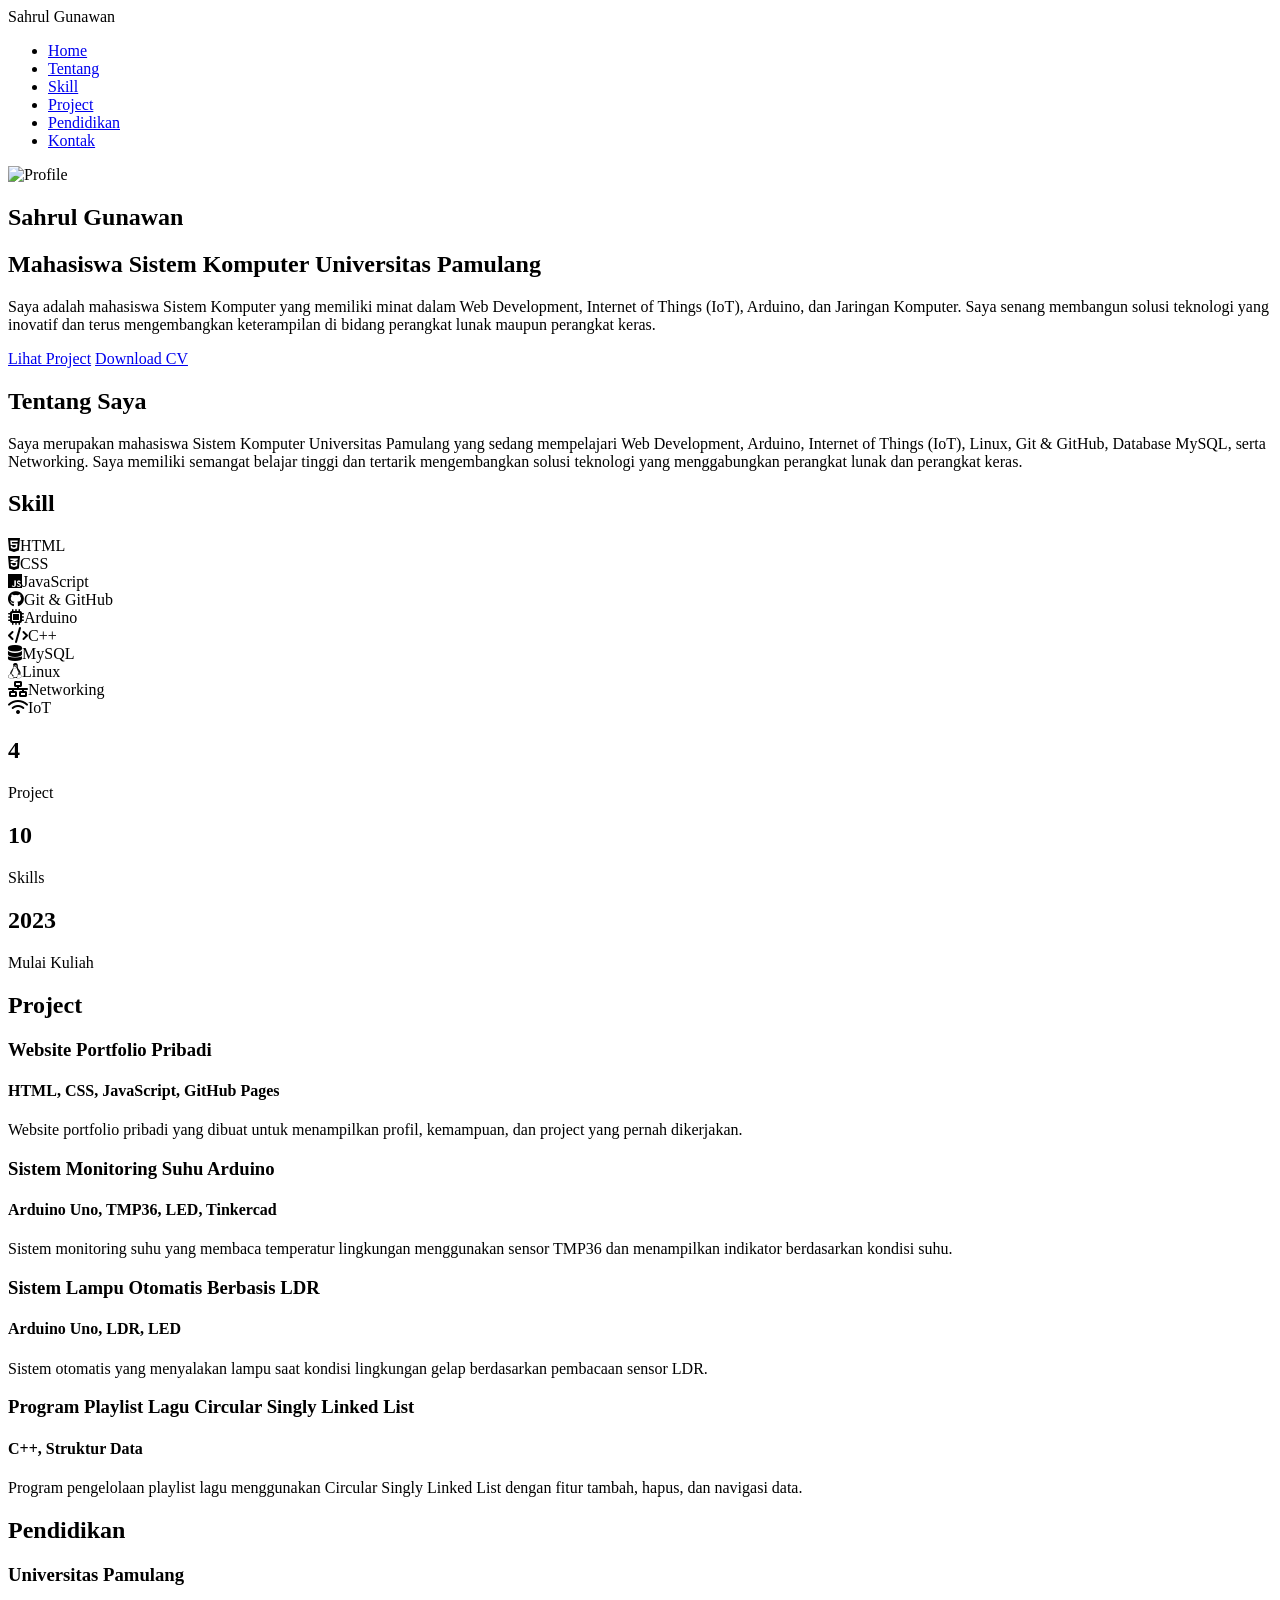
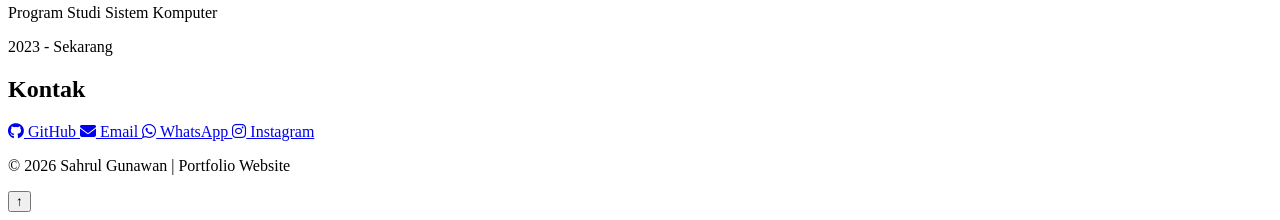
==== index.html @ a5f85cf1 "Rename indek html.html to index.html" ====
<!DOCTYPE html>
<html lang="id">
<head>
    <meta charset="UTF-8">
    <meta name="viewport" content="width=device-width, initial-scale=1.0">
    <title>Sahrul Gunawan | Portfolio</title>
    <link rel="stylesheet" href="style.css">

    <link rel="stylesheet"
    href="https://cdnjs.cloudflare.com/ajax/libs/font-awesome/6.5.2/css/all.min.css">
</head>
<body>

    <!-- Navbar -->
    <nav class="navbar">
        <div class="logo">Sahrul Gunawan</div>

        <ul class="nav-links">
            <li><a href="#home">Home</a></li>
            <li><a href="#about">Tentang</a></li>
            <li><a href="#skills">Skill</a></li>
            <li><a href="#projects">Project</a></li>
            <li><a href="#education">Pendidikan</a></li>
            <li><a href="#contact">Kontak</a></li>
        </ul>
    </nav>

    <!-- Hero -->
    <section id="home" class="hero fade-in">

        <div class="hero-image">
            <img src="https://via.placeholder.com/250" alt="Profile">
        </div>

        <div class="hero-content">
            <h1>Sahrul Gunawan</h1>
            <h2>Mahasiswa Sistem Komputer Universitas Pamulang</h2>

            <p>
                Saya adalah mahasiswa Sistem Komputer yang memiliki minat
                dalam Web Development, Internet of Things (IoT),
                Arduino, dan Jaringan Komputer.
                Saya senang membangun solusi teknologi yang inovatif
                dan terus mengembangkan keterampilan di bidang
                perangkat lunak maupun perangkat keras.
            </p>

            <div class="hero-btn">
                <a href="#projects" class="btn">Lihat Project</a>
                <a href="#" class="btn btn-outline">Download CV</a>
            </div>
        </div>

    </section>

    <!-- About -->
    <section id="about" class="about fade-in">
        <h2>Tentang Saya</h2>

        <p>
            Saya merupakan mahasiswa Sistem Komputer Universitas Pamulang
            yang sedang mempelajari Web Development, Arduino, Internet of Things (IoT),
            Linux, Git & GitHub, Database MySQL, serta Networking.
            Saya memiliki semangat belajar tinggi dan tertarik mengembangkan
            solusi teknologi yang menggabungkan perangkat lunak dan perangkat keras.
        </p>
    </section>

    <!-- Skills -->
    <section id="skills" class="skills fade-in">

        <h2>Skill</h2>

        <div class="skill-container">

            <div class="skill-card"><i class="fab fa-html5"></i>HTML</div>
            <div class="skill-card"><i class="fab fa-css3-alt"></i>CSS</div>
            <div class="skill-card"><i class="fab fa-js"></i>JavaScript</div>
            <div class="skill-card"><i class="fab fa-github"></i>Git & GitHub</div>
            <div class="skill-card"><i class="fas fa-microchip"></i>Arduino</div>
            <div class="skill-card"><i class="fas fa-code"></i>C++</div>
            <div class="skill-card"><i class="fas fa-database"></i>MySQL</div>
            <div class="skill-card"><i class="fab fa-linux"></i>Linux</div>
            <div class="skill-card"><i class="fas fa-network-wired"></i>Networking</div>
            <div class="skill-card"><i class="fas fa-wifi"></i>IoT</div>

        </div>

    </section>

    <!-- Statistik -->
    <section class="stats fade-in">

        <div class="stat-box">
            <h2>4</h2>
            <p>Project</p>
        </div>

        <div class="stat-box">
            <h2>10</h2>
            <p>Skills</p>
        </div>

        <div class="stat-box">
            <h2>2023</h2>
            <p>Mulai Kuliah</p>
        </div>

    </section>

    <!-- Project -->
    <section id="projects" class="projects fade-in">

        <h2>Project</h2>

        <div class="project-container">

            <div class="project-card">
                <h3>Website Portfolio Pribadi</h3>
                <h4>HTML, CSS, JavaScript, GitHub Pages</h4>

                <p>
                    Website portfolio pribadi yang dibuat untuk menampilkan
                    profil, kemampuan, dan project yang pernah dikerjakan.
                </p>
            </div>

            <div class="project-card">
                <h3>Sistem Monitoring Suhu Arduino</h3>
                <h4>Arduino Uno, TMP36, LED, Tinkercad</h4>

                <p>
                    Sistem monitoring suhu yang membaca temperatur lingkungan
                    menggunakan sensor TMP36 dan menampilkan indikator
                    berdasarkan kondisi suhu.
                </p>
            </div>

            <div class="project-card">
                <h3>Sistem Lampu Otomatis Berbasis LDR</h3>
                <h4>Arduino Uno, LDR, LED</h4>

                <p>
                    Sistem otomatis yang menyalakan lampu saat kondisi
                    lingkungan gelap berdasarkan pembacaan sensor LDR.
                </p>
            </div>

            <div class="project-card">
                <h3>Program Playlist Lagu Circular Singly Linked List</h3>
                <h4>C++, Struktur Data</h4>

                <p>
                    Program pengelolaan playlist lagu menggunakan Circular
                    Singly Linked List dengan fitur tambah, hapus,
                    dan navigasi data.
                </p>
            </div>

        </div>

    </section>

    <!-- Pendidikan -->
    <section id="education" class="education fade-in">

        <h2>Pendidikan</h2>

        <div class="edu-card">
            <h3>Universitas Pamulang</h3>
            <p>Program Studi Sistem Komputer</p>
            <p>2023 - Sekarang</p>
        </div>

    </section>

    <!-- Kontak -->
    <section id="contact" class="contact fade-in">

        <h2>Kontak</h2>

        <div class="contact-container">

            <a href="https://github.com/mhmdhafizh">
                <i class="fab fa-github"></i> GitHub
            </a>

            <a href="#">
                <i class="fas fa-envelope"></i> Email
            </a>

            <a href="#">
                <i class="fab fa-whatsapp"></i> WhatsApp
            </a>

            <a href="#">
                <i class="fab fa-instagram"></i> Instagram
            </a>

        </div>

    </section>

    <!-- Footer -->
    <footer>

        <p>
            © 2026 Sahrul Gunawan | Portfolio Website
        </p>

    </footer>

    <!-- Back To Top -->
    <button id="topBtn">
        ↑
    </button>

    <script src="script.js"></script>

</body>
</html>
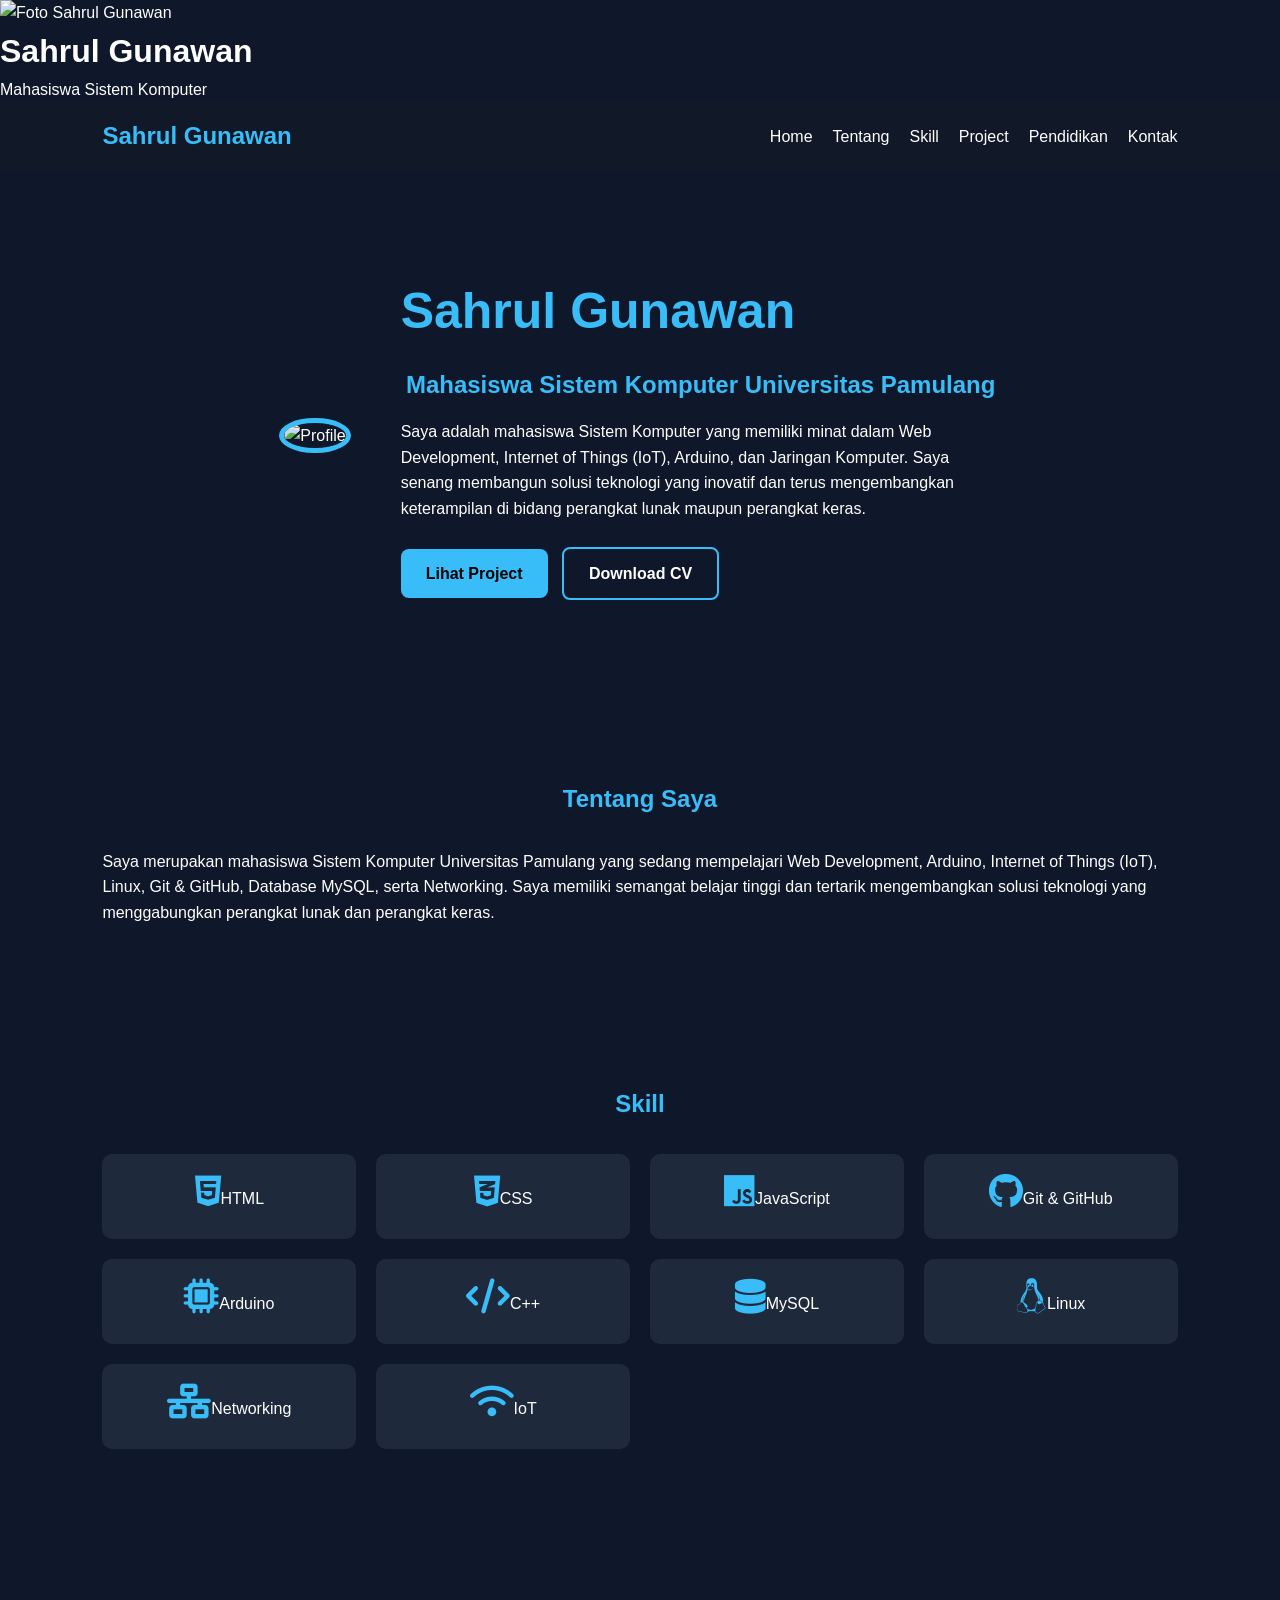
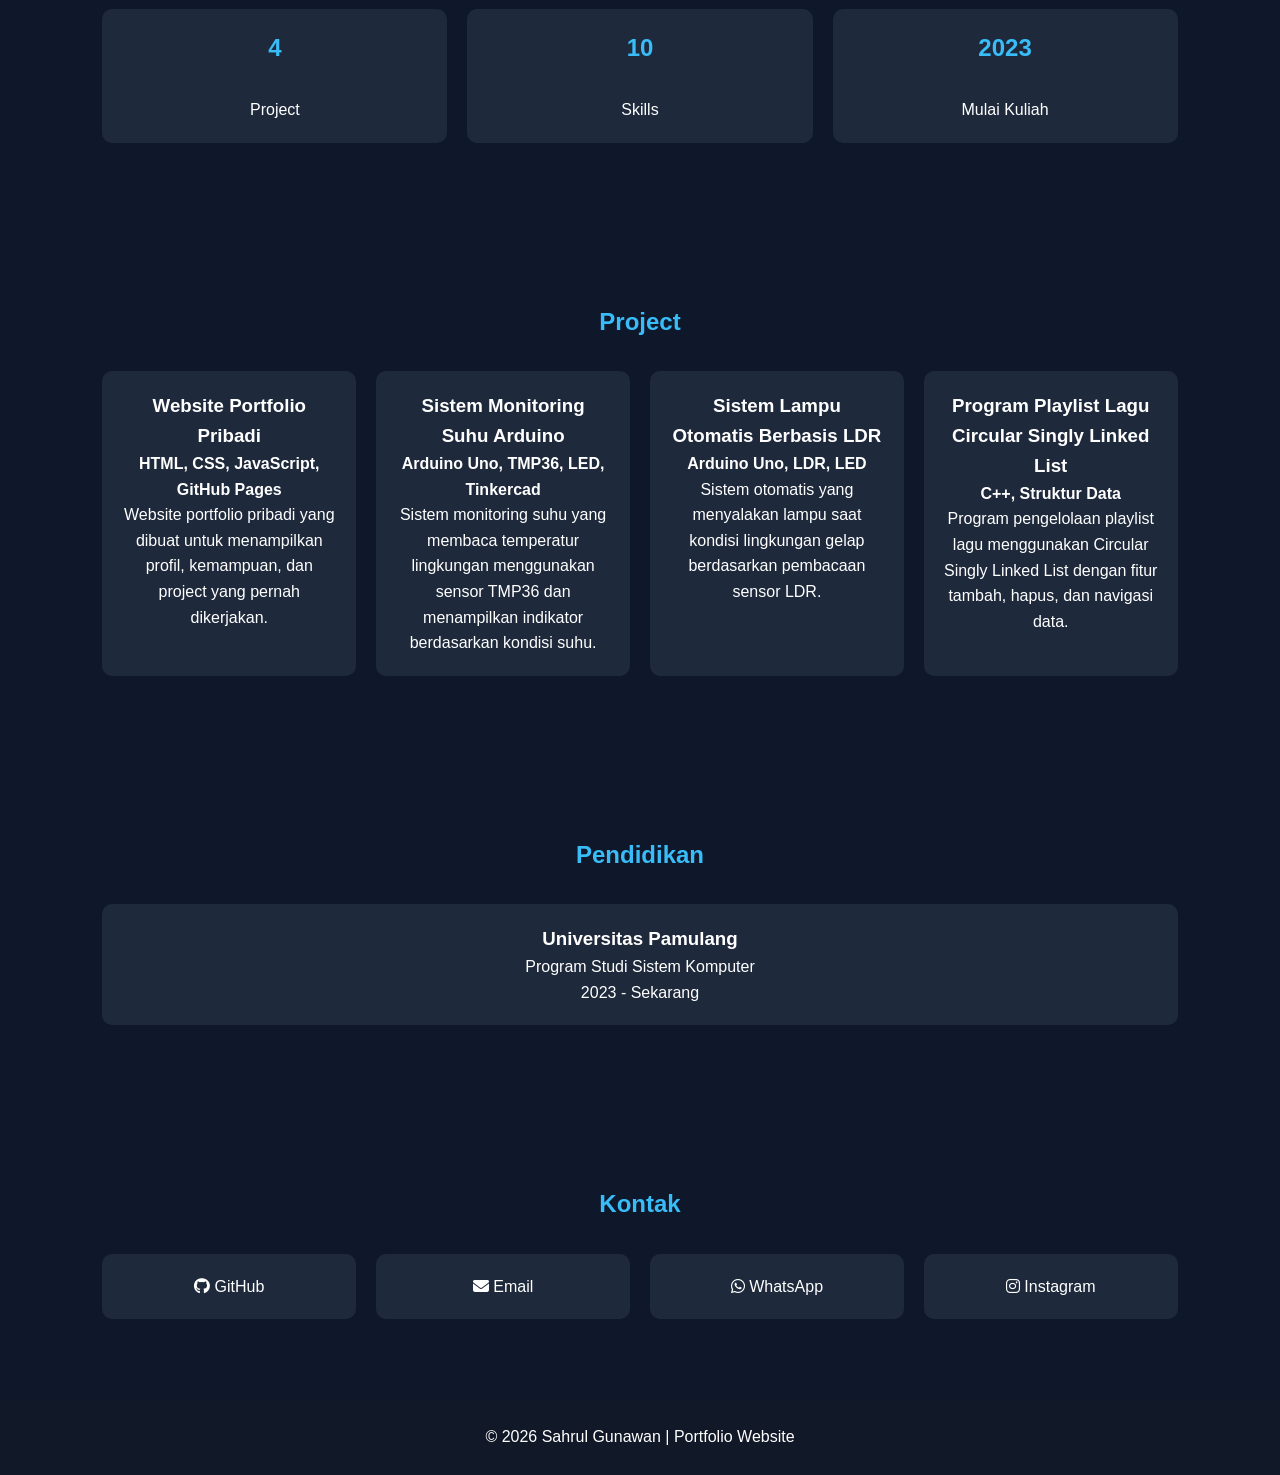
==== commit 11ea6e51: "selesaikan konflik" ====
--- a/index.html
+++ b/index.html
@@ -10,6 +10,12 @@
     href="https://cdnjs.cloudflare.com/ajax/libs/font-awesome/6.5.2/css/all.min.css">
 </head>
 <body>
+
+    <div class="profile">
+        <img src="foto.jpg" alt="Foto Sahrul Gunawan" class="foto-profil">
+        <h1>Sahrul Gunawan</h1>
+        <p>Mahasiswa Sistem Komputer</p>
+    </div>
 
     <!-- Navbar -->
     <nav class="navbar">
--- a/style.css
+++ b/style.css
@@ -0,0 +1,228 @@
+*{
+    margin:0;
+    padding:0;
+    box-sizing:border-box;
+    scroll-behavior:smooth;
+    font-family:Arial, Helvetica, sans-serif;
+}
+
+body{
+    background:#0f172a;
+    color:#fff;
+    line-height:1.6;
+}
+
+.navbar{
+    position:sticky;
+    top:0;
+    background:#111827;
+    display:flex;
+    justify-content:space-between;
+    align-items:center;
+    padding:15px 8%;
+    z-index:1000;
+}
+
+.logo{
+    font-size:24px;
+    font-weight:bold;
+    color:#38bdf8;
+}
+
+.nav-links{
+    display:flex;
+    list-style:none;
+}
+
+.nav-links li{
+    margin-left:20px;
+}
+
+.nav-links a{
+    color:white;
+    text-decoration:none;
+    transition:0.3s;
+}
+
+.nav-links a:hover{
+    color:#38bdf8;
+}
+
+.hero{
+    display:flex;
+    align-items:center;
+    justify-content:center;
+    gap:50px;
+    padding:100px 8%;
+    flex-wrap:wrap;
+}
+
+.hero-image img{
+    width:250px;
+    height:250px;
+    border-radius:50%;
+    border:5px solid #38bdf8;
+}
+
+.hero-content{
+    max-width:600px;
+}
+
+.hero-content h1{
+    font-size:50px;
+    color:#38bdf8;
+}
+
+.hero-content h2{
+    margin:15px 0;
+}
+
+.hero-btn{
+    margin-top:25px;
+}
+
+.btn{
+    display:inline-block;
+    padding:12px 25px;
+    background:#38bdf8;
+    color:#000;
+    text-decoration:none;
+    border-radius:8px;
+    margin-right:10px;
+    font-weight:bold;
+}
+
+.btn-outline{
+    background:transparent;
+    color:white;
+    border:2px solid #38bdf8;
+}
+
+section{
+    padding:80px 8%;
+}
+
+section h2{
+    text-align:center;
+    margin-bottom:30px;
+    color:#38bdf8;
+}
+
+.skill-container,
+.project-container,
+.contact-container,
+.stats{
+    display:grid;
+    grid-template-columns:repeat(auto-fit,minmax(220px,1fr));
+    gap:20px;
+}
+
+.skill-card,
+.project-card,
+.edu-card,
+.stat-box{
+    background:#1e293b;
+    padding:20px;
+    border-radius:10px;
+    text-align:center;
+    transition:0.4s;
+}
+
+.skill-card:hover,
+.project-card:hover,
+.stat-box:hover{
+    transform:translateY(-10px);
+}
+
+.skill-card i{
+    font-size:35px;
+    margin-bottom:10px;
+    color:#38bdf8;
+}
+
+.contact-container a{
+    background:#1e293b;
+    padding:20px;
+    border-radius:10px;
+    color:white;
+    text-decoration:none;
+    text-align:center;
+    transition:0.3s;
+}
+
+.contact-container a:hover{
+    background:#38bdf8;
+    color:black;
+}
+
+footer{
+    text-align:center;
+    padding:25px;
+    background:#111827;
+}
+
+#topBtn{
+    position:fixed;
+    bottom:20px;
+    right:20px;
+    padding:12px 18px;
+    border:none;
+    border-radius:50%;
+    background:#38bdf8;
+    cursor:pointer;
+    display:none;
+    font-size:18px;
+}
+
+.fade-in{
+    opacity:0;
+    transform:translateY(40px);
+    transition:1s;
+}
+
+.fade-in.show{
+    opacity:1;
+    transform:translateY(0);
+}
+
+@media(max-width:768px){
+
+    .navbar{
+        flex-direction:column;
+    }
+
+    .nav-links{
+        margin-top:15px;
+        flex-wrap:wrap;
+        justify-content:center;
+    }
+
+    .hero{
+        text-align:center;
+    }
+
+    .hero-content h1{
+        font-size:38px;
+    }
+.profile{
+    text-align: center;
+    margin-top: 30px;
+}
+
+.foto-profil{
+    width: 180px;
+    height: 180px;
+    border-radius: 50%;
+    object-fit: cover;
+    border: 4px solid #3498db;
+
+}
+.profile h1{
+    margin-top: 15px;
+}
+
+.profile p{
+    color: gray;
+}
+
+}
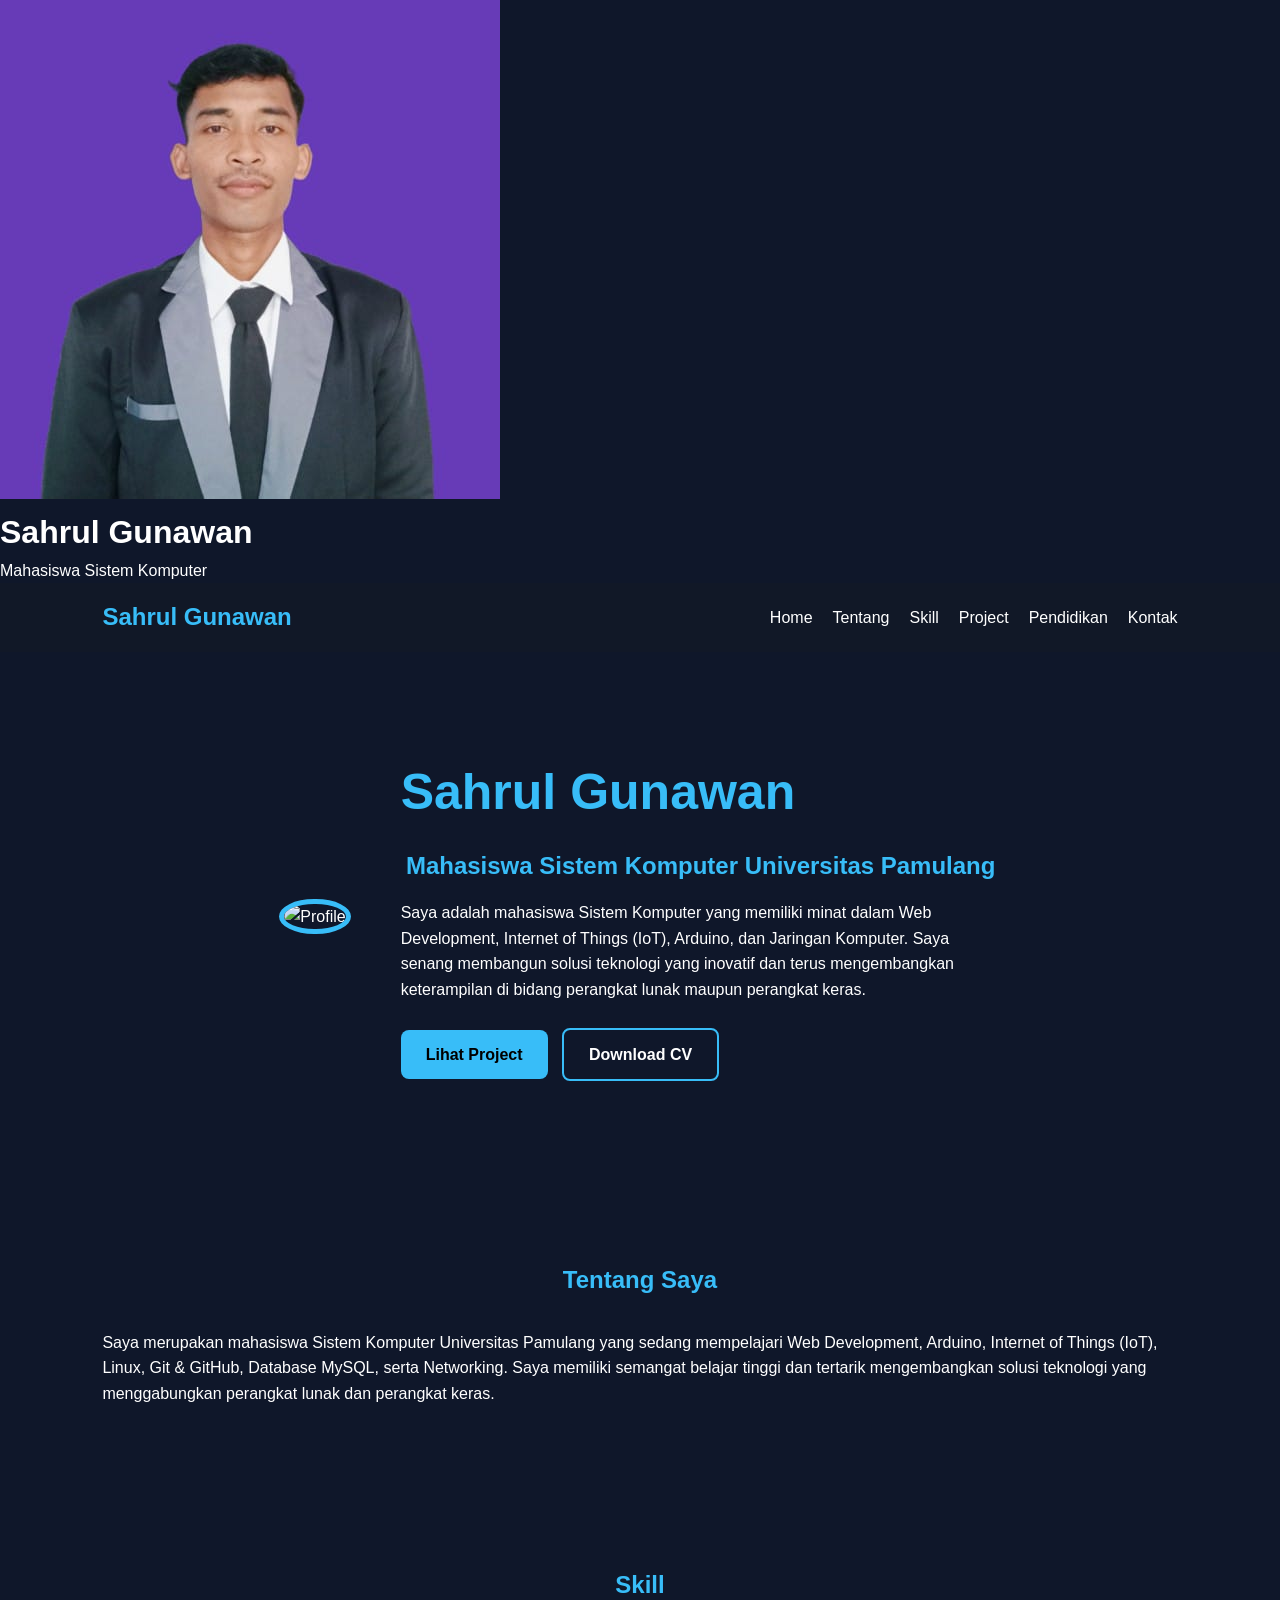
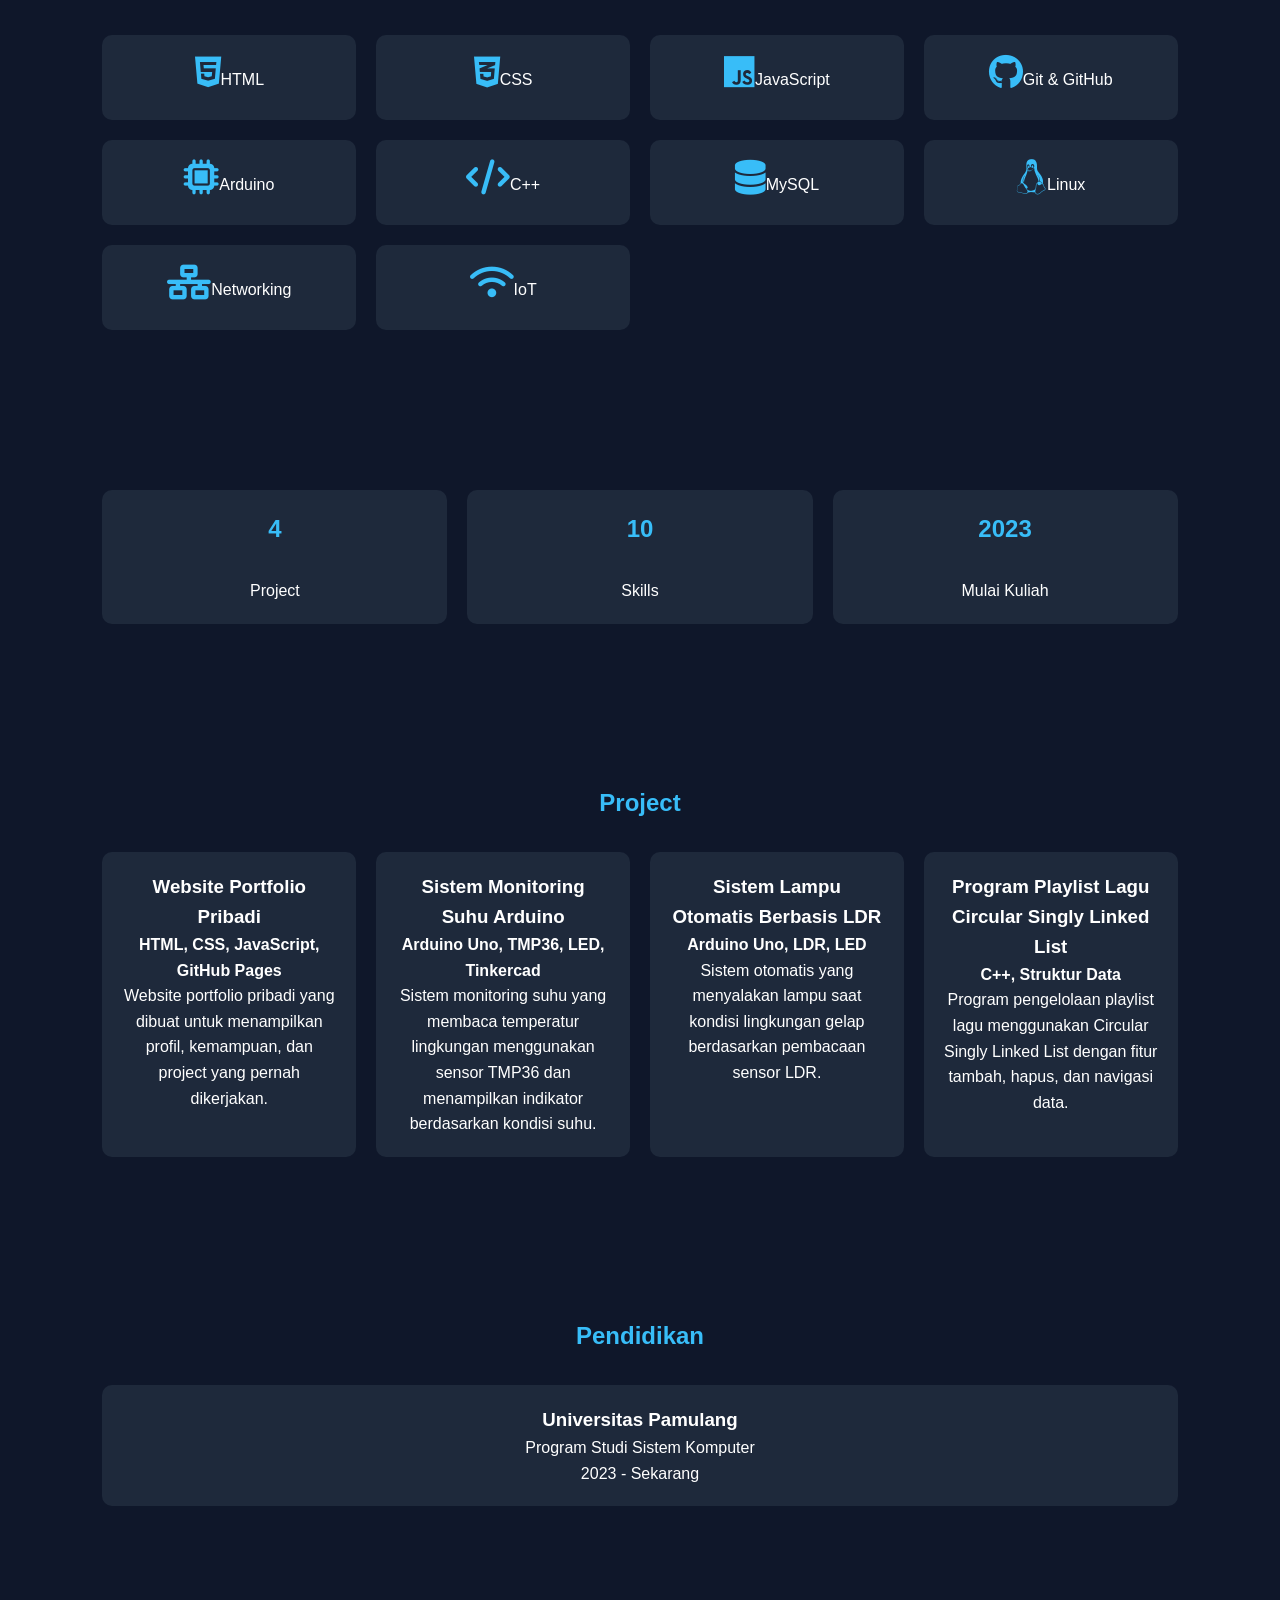
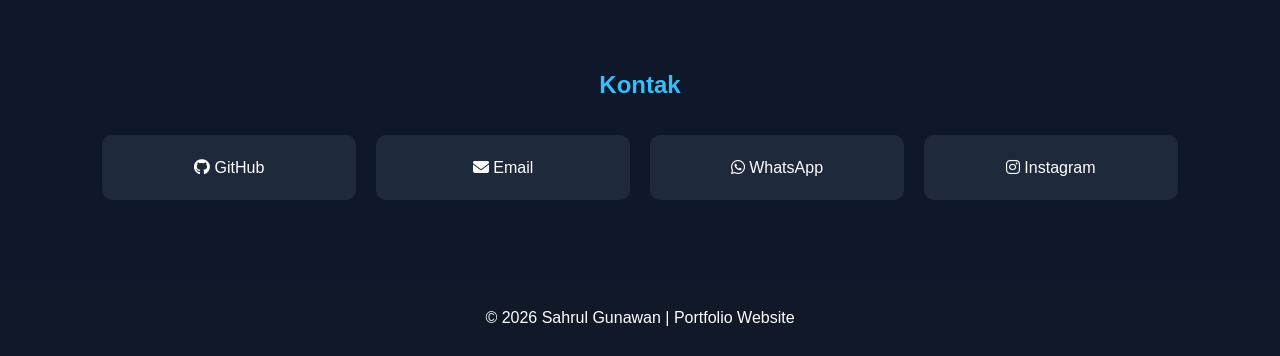
==== commit 0dcb60d6: "menambahkan foto profil" ====
--- a/index.html
+++ b/index.html
@@ -12,7 +12,7 @@
 <body>
 
     <div class="profile">
-        <img src="foto.jpg" alt="Foto Sahrul Gunawan" class="foto-profil">
+        <img src="foto.jpg.jpg" alt="Foto Sahrul Gunawan" class="foto-profil">
         <h1>Sahrul Gunawan</h1>
         <p>Mahasiswa Sistem Komputer</p>
     </div>
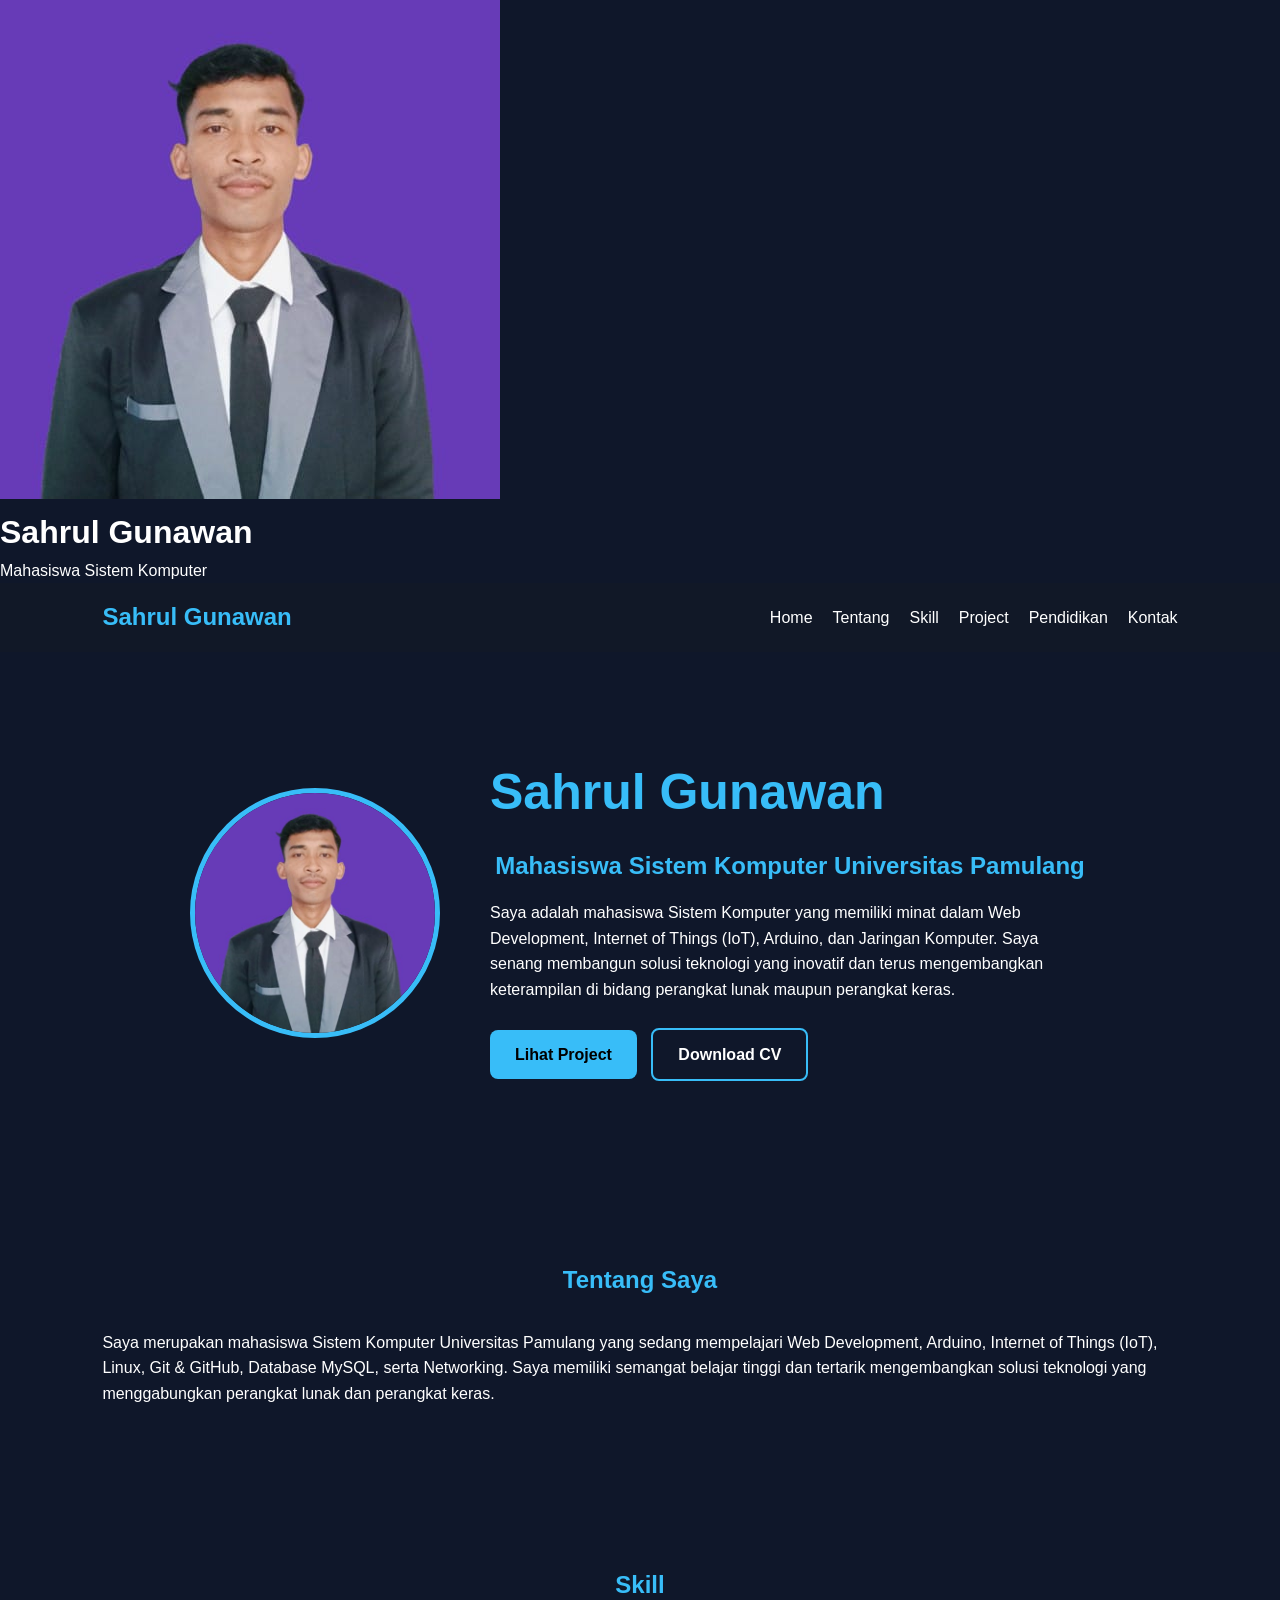
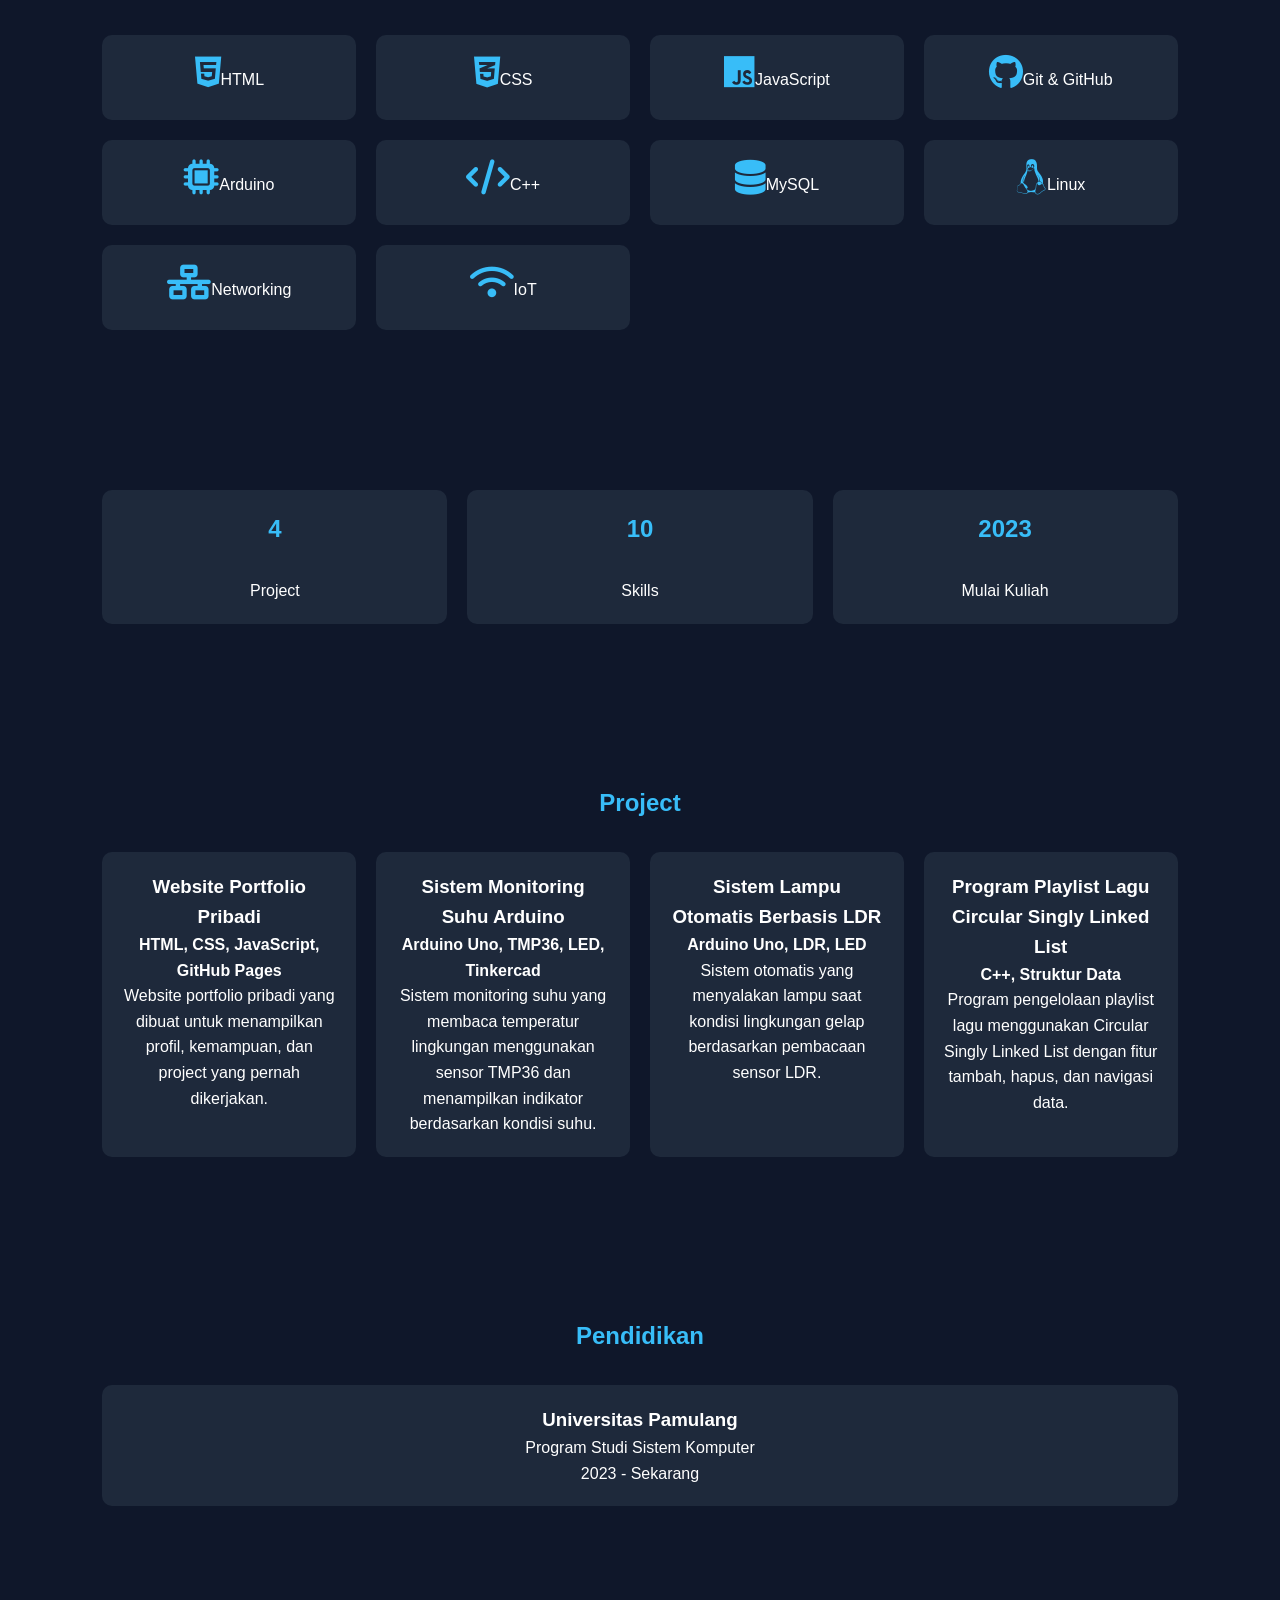
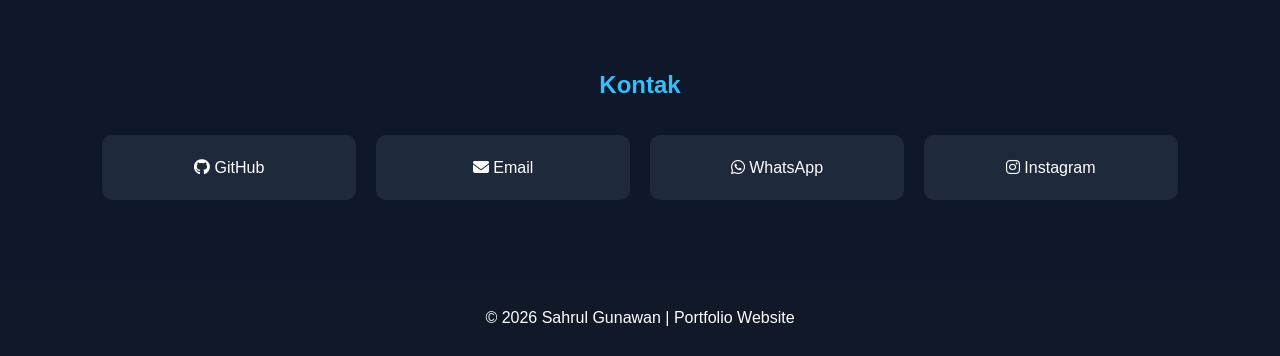
==== commit 6fa30fcc: "menambahkan foto profil" ====
--- a/index.html
+++ b/index.html
@@ -35,7 +35,7 @@
     <section id="home" class="hero fade-in">
 
         <div class="hero-image">
-            <img src="https://via.placeholder.com/250" alt="Profile">
+            <img src="foto.jpg.jpg" alt="Foto Profil" class="foto-profil">
         </div>
 
         <div class="hero-content">
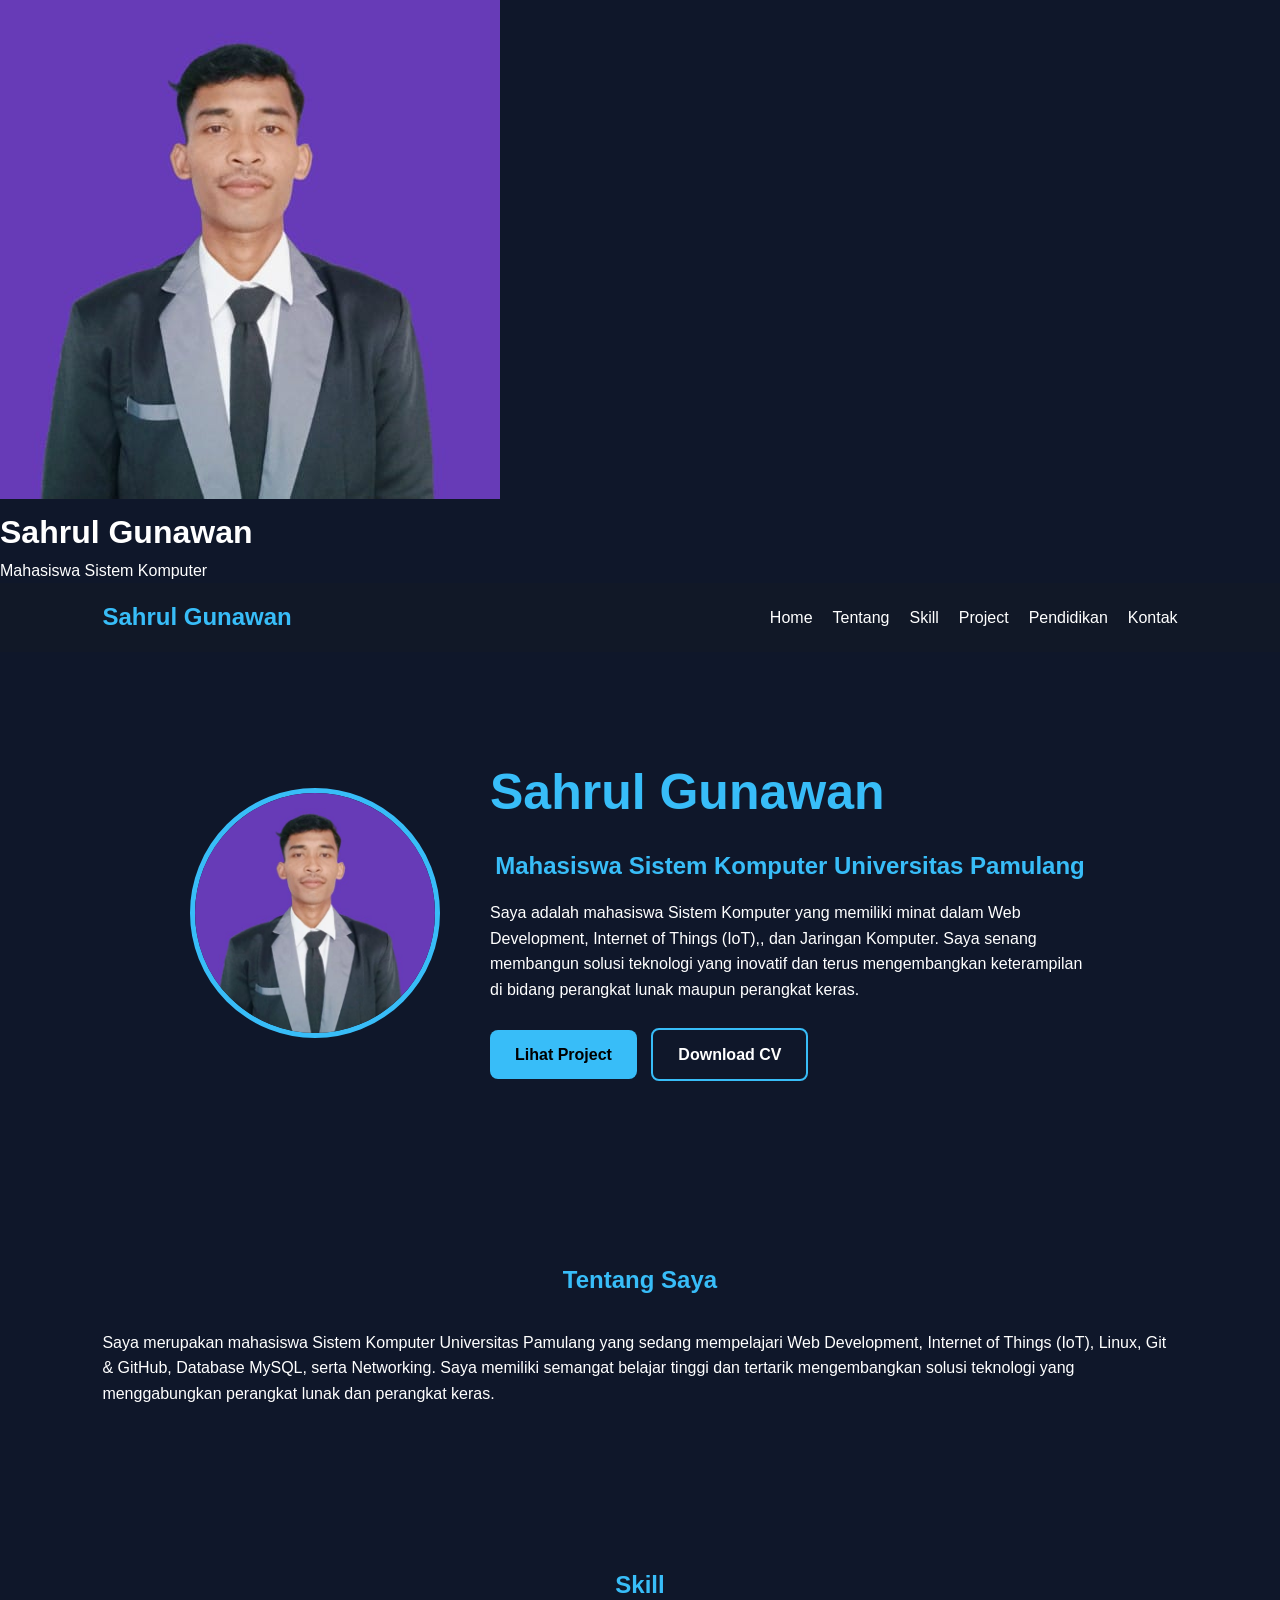
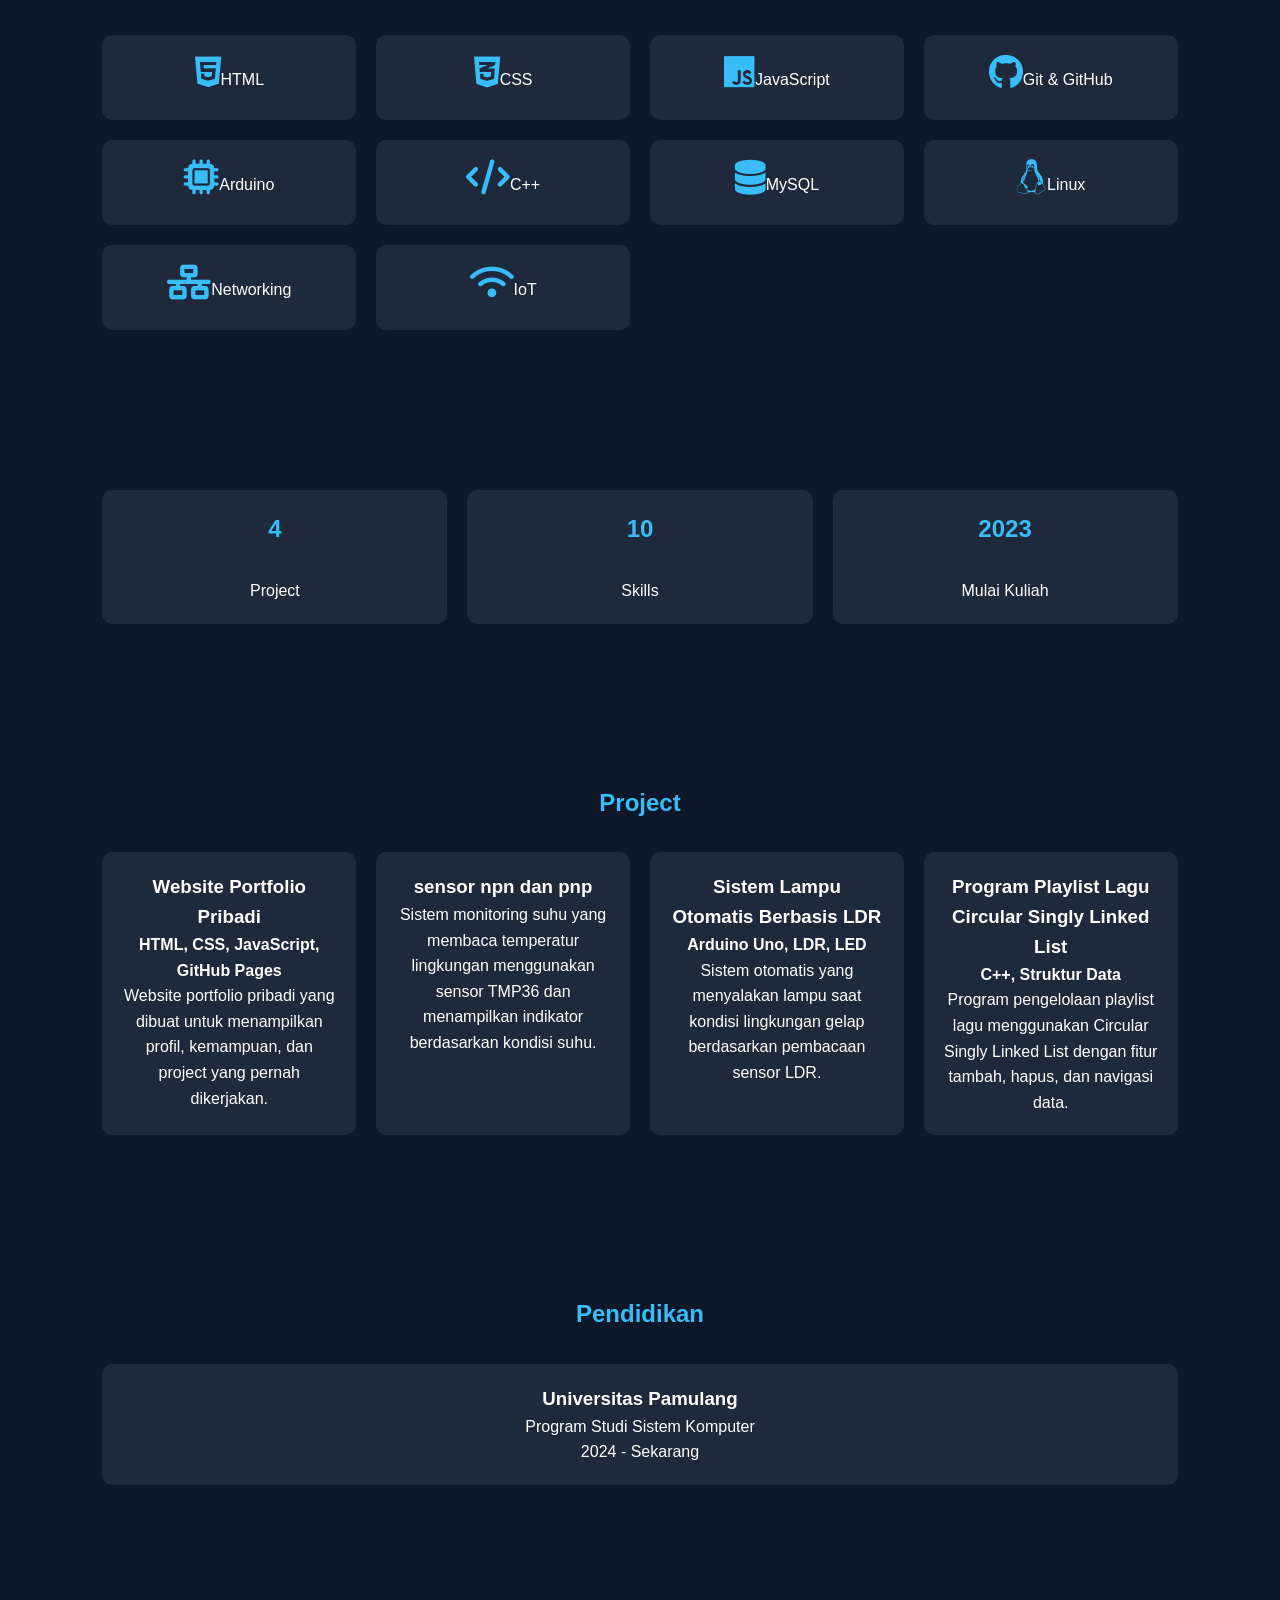
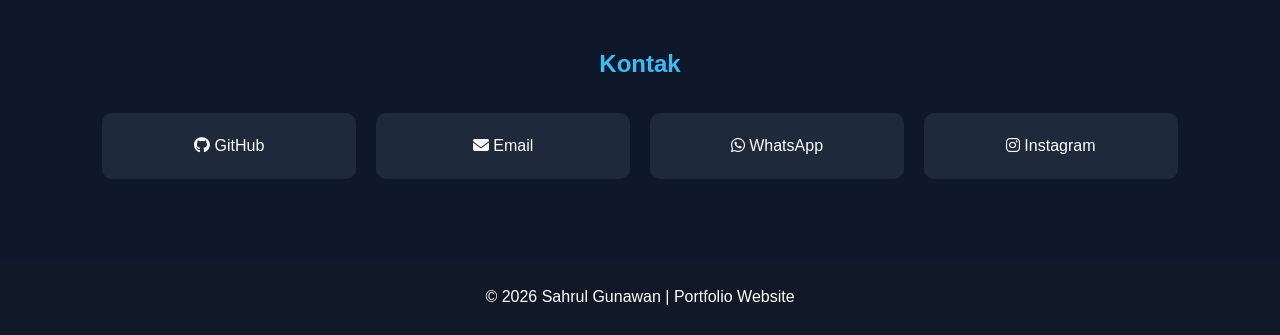
==== commit c65da2f0: "update portofolio" ====
--- a/index.html
+++ b/index.html
@@ -44,8 +44,7 @@
 
             <p>
                 Saya adalah mahasiswa Sistem Komputer yang memiliki minat
-                dalam Web Development, Internet of Things (IoT),
-                Arduino, dan Jaringan Komputer.
+                dalam Web Development, Internet of Things (IoT),, dan Jaringan Komputer.
                 Saya senang membangun solusi teknologi yang inovatif
                 dan terus mengembangkan keterampilan di bidang
                 perangkat lunak maupun perangkat keras.
@@ -65,7 +64,7 @@
 
         <p>
             Saya merupakan mahasiswa Sistem Komputer Universitas Pamulang
-            yang sedang mempelajari Web Development, Arduino, Internet of Things (IoT),
+            yang sedang mempelajari Web Development, Internet of Things (IoT),
             Linux, Git & GitHub, Database MySQL, serta Networking.
             Saya memiliki semangat belajar tinggi dan tertarik mengembangkan
             solusi teknologi yang menggabungkan perangkat lunak dan perangkat keras.
@@ -132,8 +131,7 @@
             </div>
 
             <div class="project-card">
-                <h3>Sistem Monitoring Suhu Arduino</h3>
-                <h4>Arduino Uno, TMP36, LED, Tinkercad</h4>
+                <h3>sensor npn dan pnp</h3>
 
                 <p>
                     Sistem monitoring suhu yang membaca temperatur lingkungan
@@ -175,7 +173,7 @@
         <div class="edu-card">
             <h3>Universitas Pamulang</h3>
             <p>Program Studi Sistem Komputer</p>
-            <p>2023 - Sekarang</p>
+            <p>2024 - Sekarang</p>
         </div>
 
     </section>
@@ -187,7 +185,7 @@
 
         <div class="contact-container">
 
-            <a href="https://github.com/mhmdhafizh">
+            <a href="https://github.com/sarulojan">
                 <i class="fab fa-github"></i> GitHub
             </a>
 
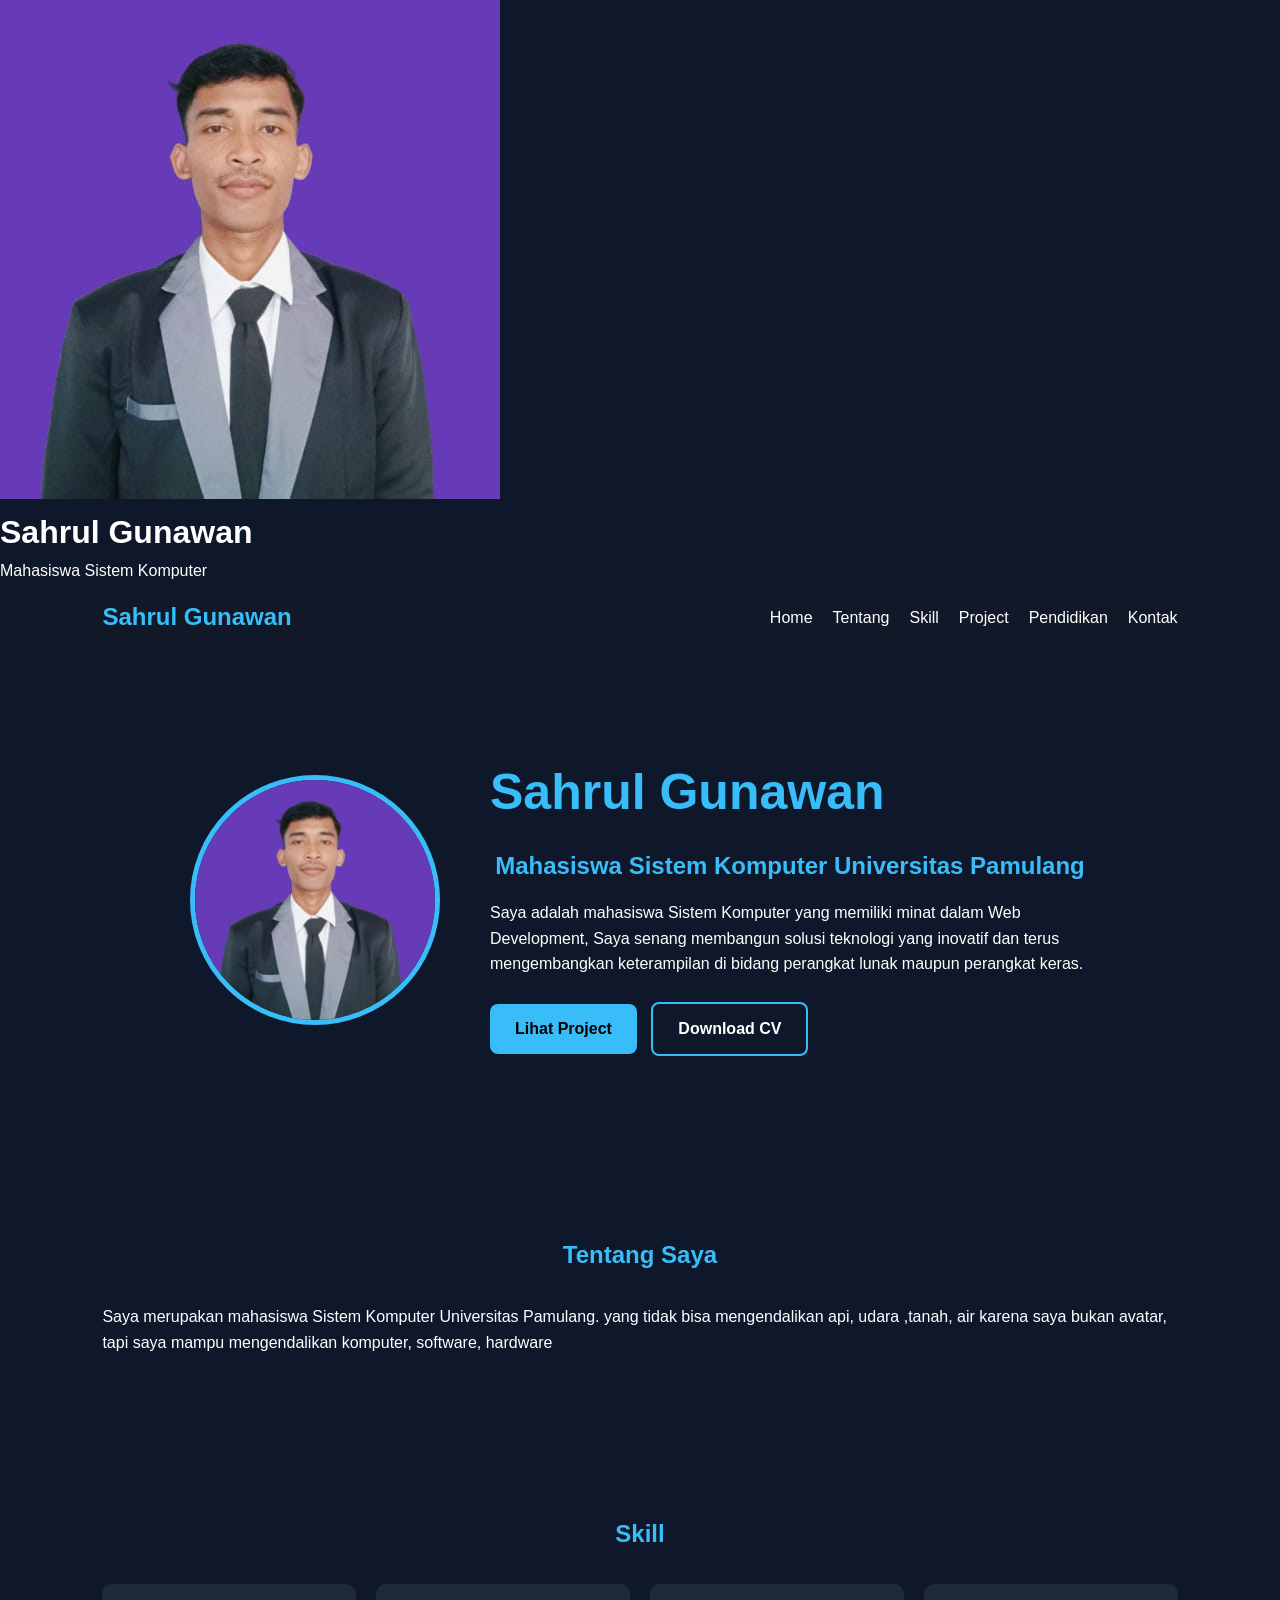
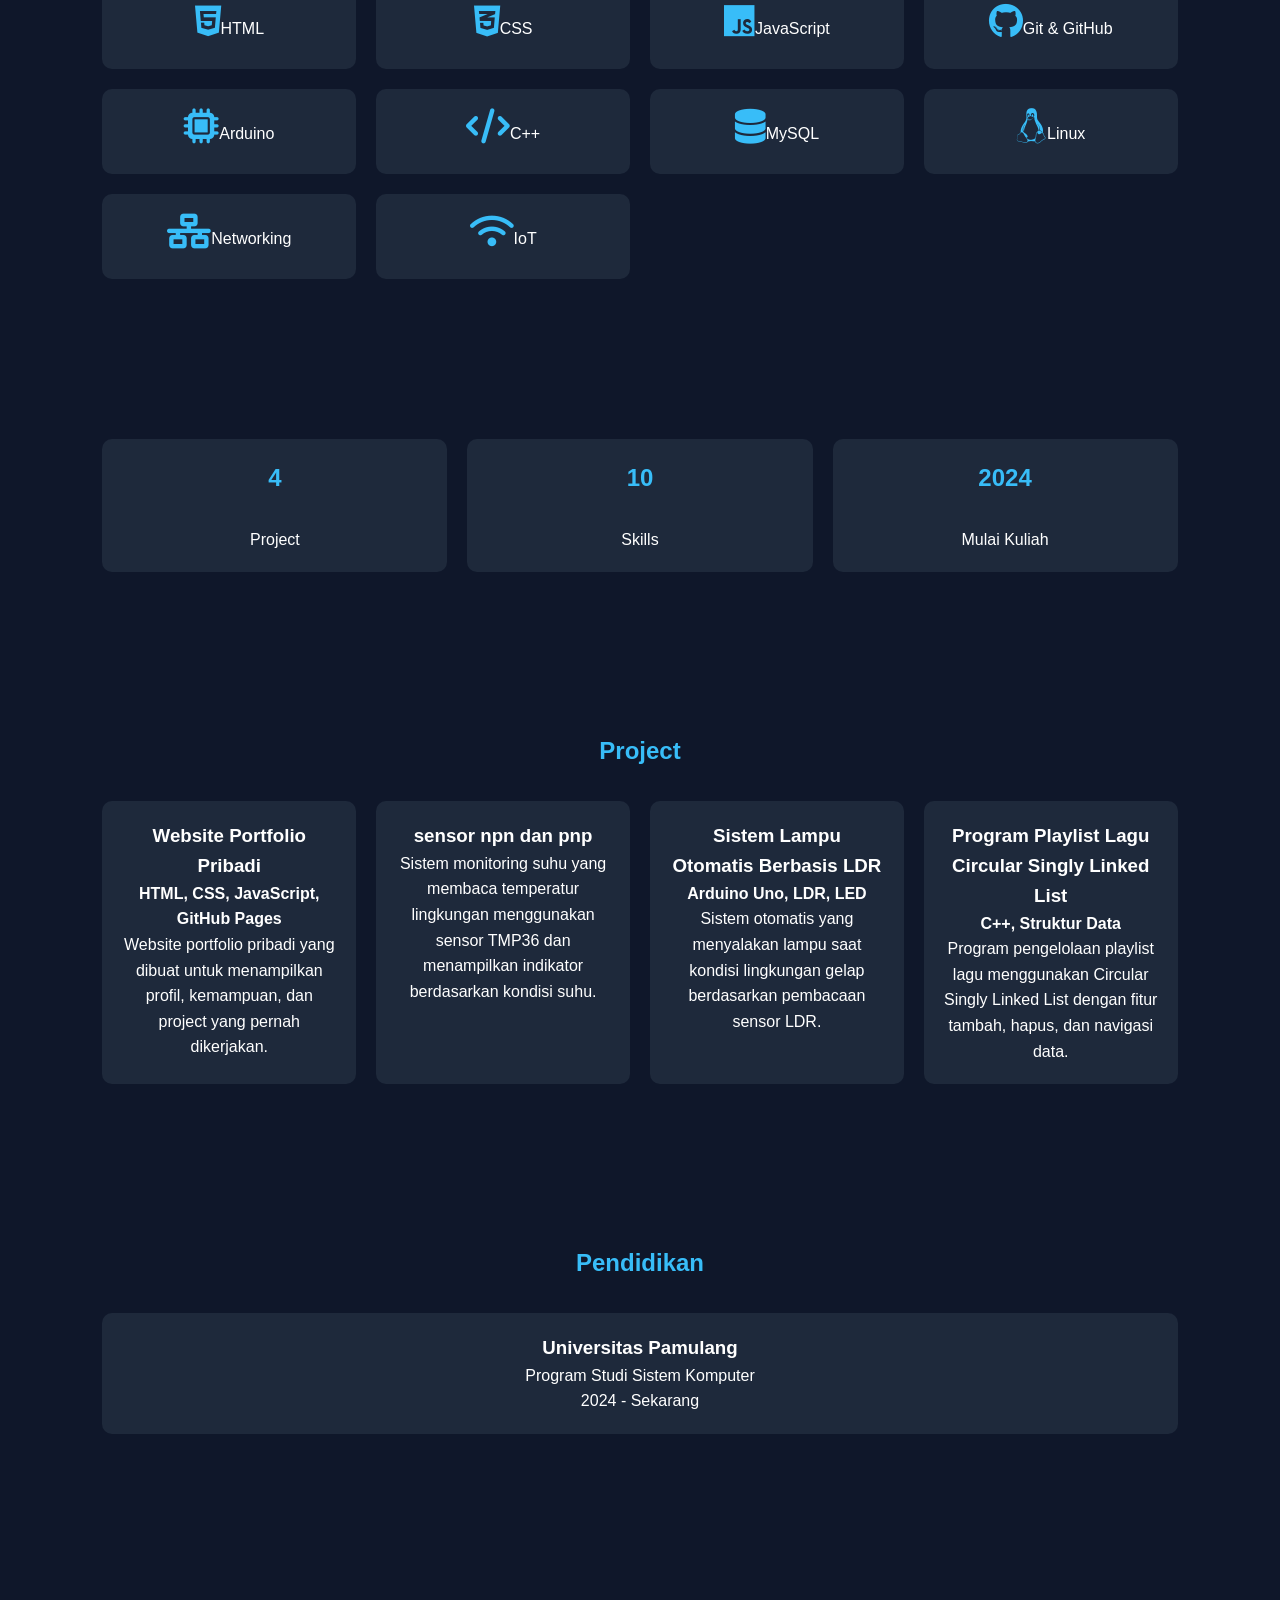
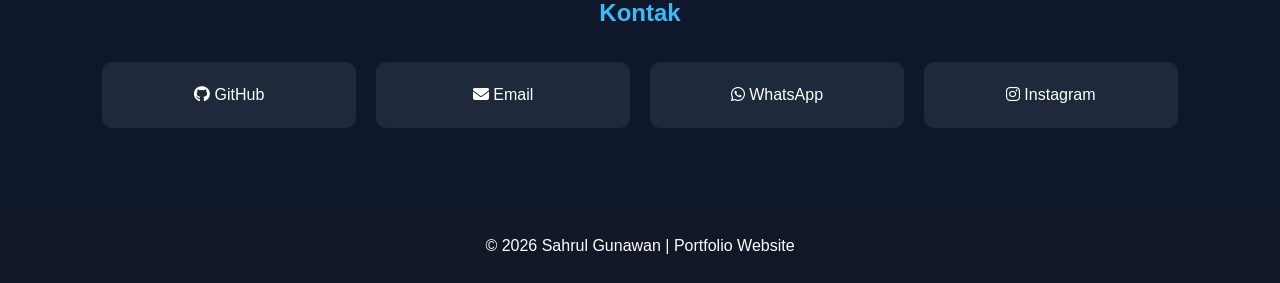
==== commit 3d64dedf: "update cv" ====
--- a/index.html
+++ b/index.html
@@ -44,7 +44,7 @@
 
             <p>
                 Saya adalah mahasiswa Sistem Komputer yang memiliki minat
-                dalam Web Development, Internet of Things (IoT),, dan Jaringan Komputer.
+                dalam Web Development,
                 Saya senang membangun solusi teknologi yang inovatif
                 dan terus mengembangkan keterampilan di bidang
                 perangkat lunak maupun perangkat keras.
@@ -63,11 +63,10 @@
         <h2>Tentang Saya</h2>
 
         <p>
-            Saya merupakan mahasiswa Sistem Komputer Universitas Pamulang
-            yang sedang mempelajari Web Development, Internet of Things (IoT),
-            Linux, Git & GitHub, Database MySQL, serta Networking.
-            Saya memiliki semangat belajar tinggi dan tertarik mengembangkan
-            solusi teknologi yang menggabungkan perangkat lunak dan perangkat keras.
+            Saya merupakan mahasiswa Sistem Komputer Universitas Pamulang.
+            yang tidak bisa mengendalikan api, udara ,tanah, air karena
+            saya bukan avatar, tapi saya mampu mengendalikan komputer,
+            software, hardware
         </p>
     </section>
 
@@ -107,7 +106,7 @@
         </div>
 
         <div class="stat-box">
-            <h2>2023</h2>
+            <h2>2024</h2>
             <p>Mulai Kuliah</p>
         </div>
 
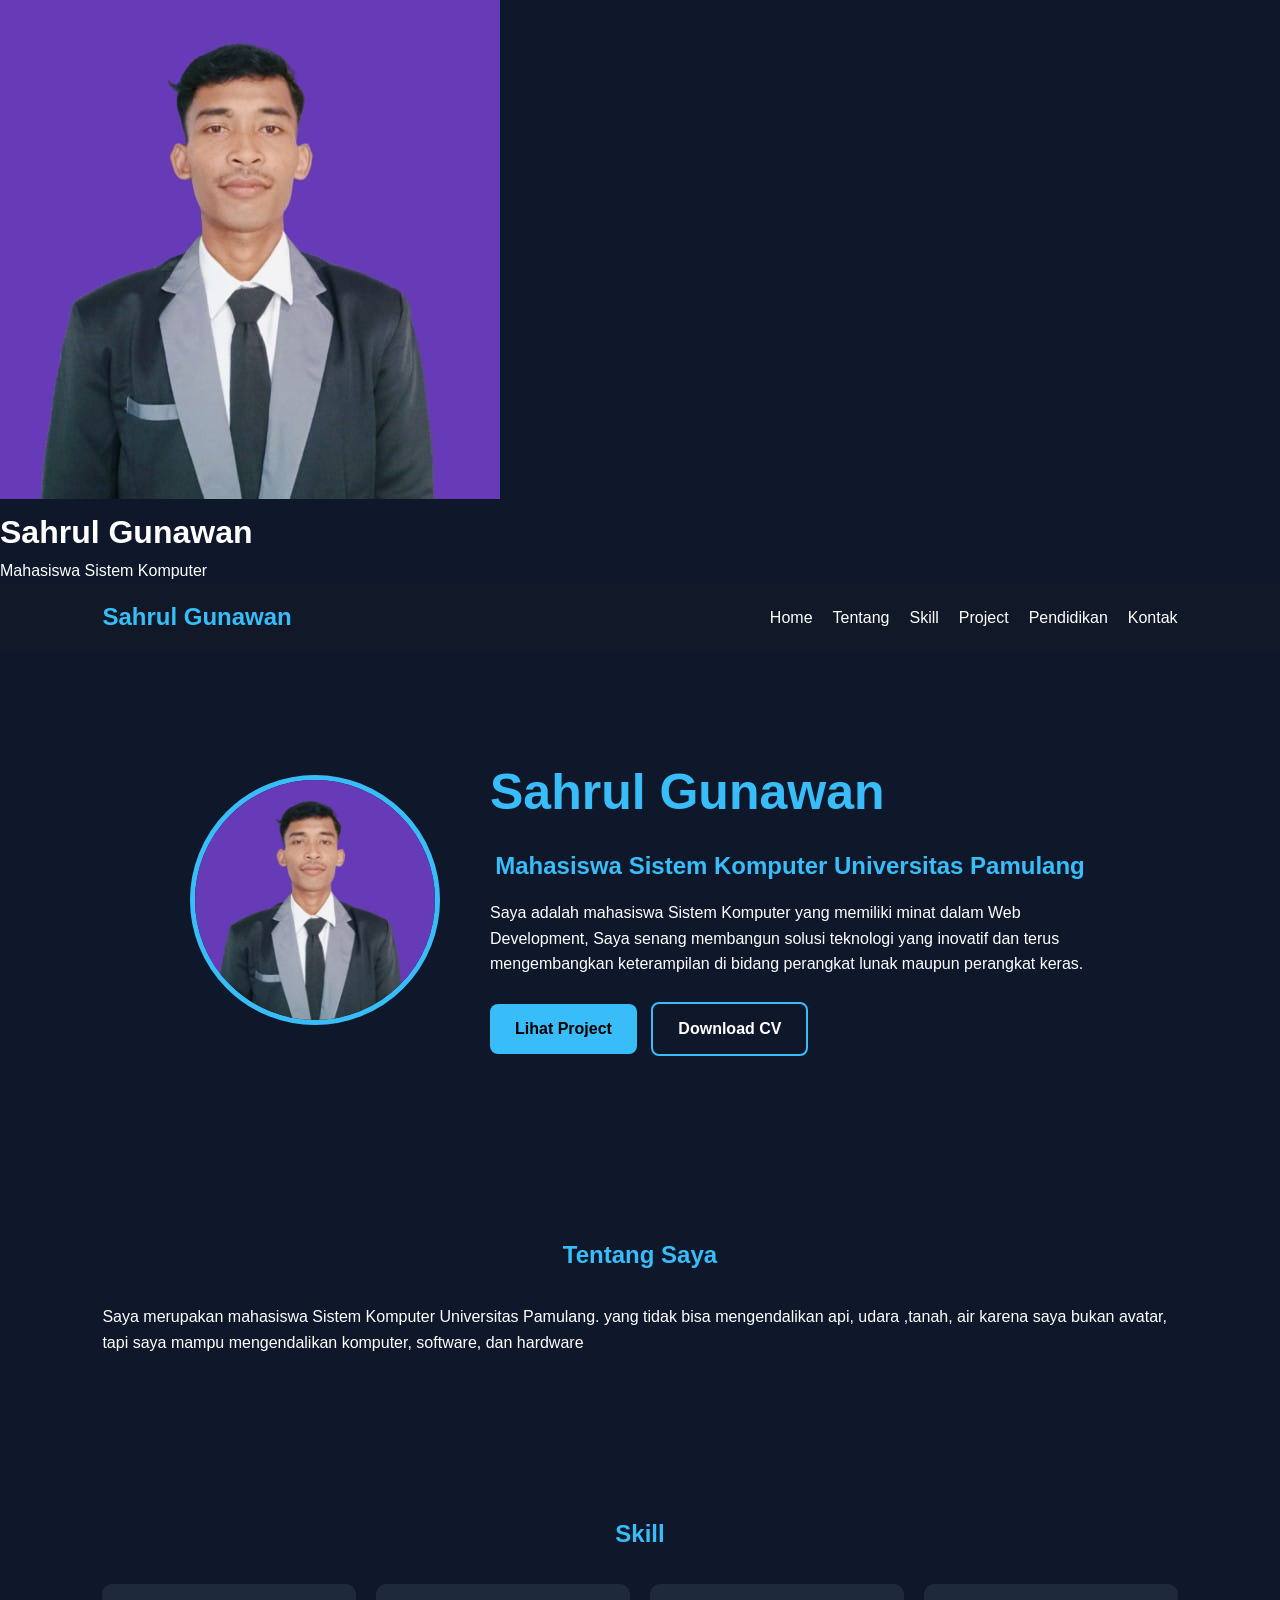
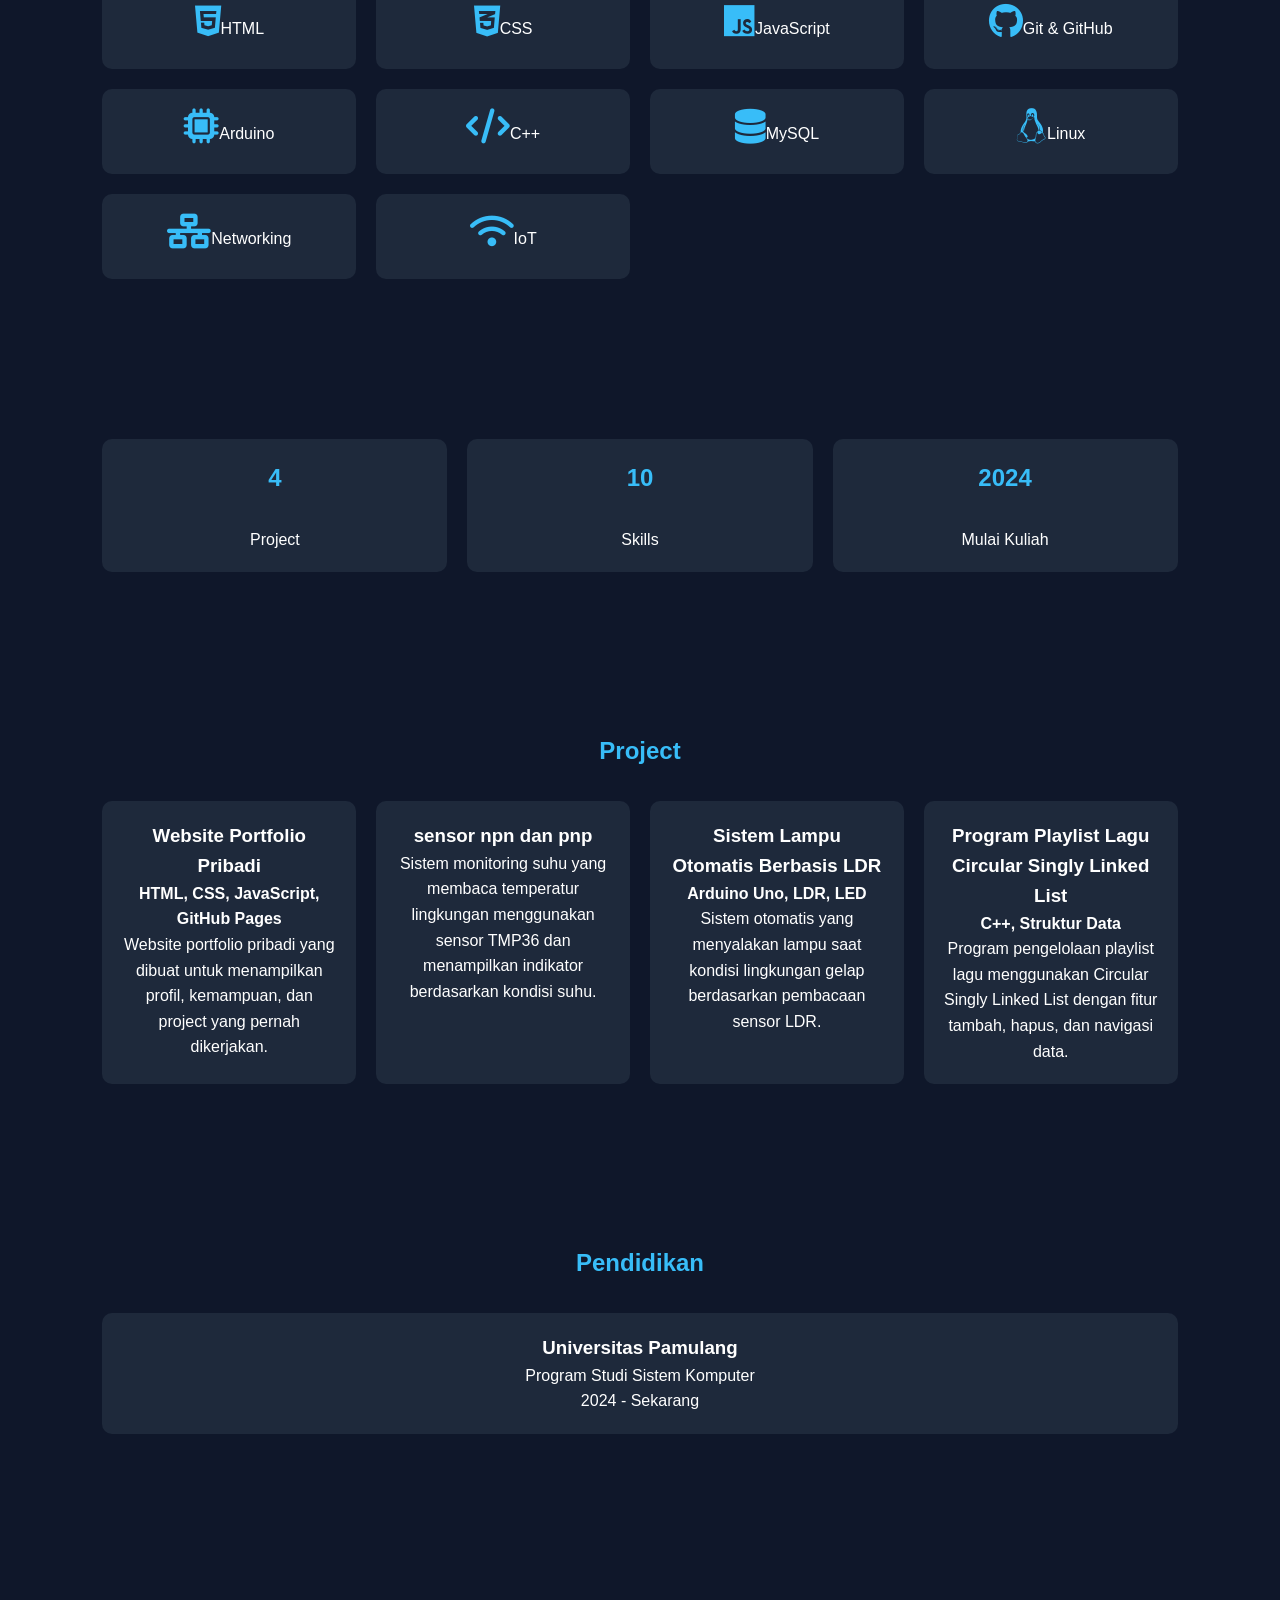
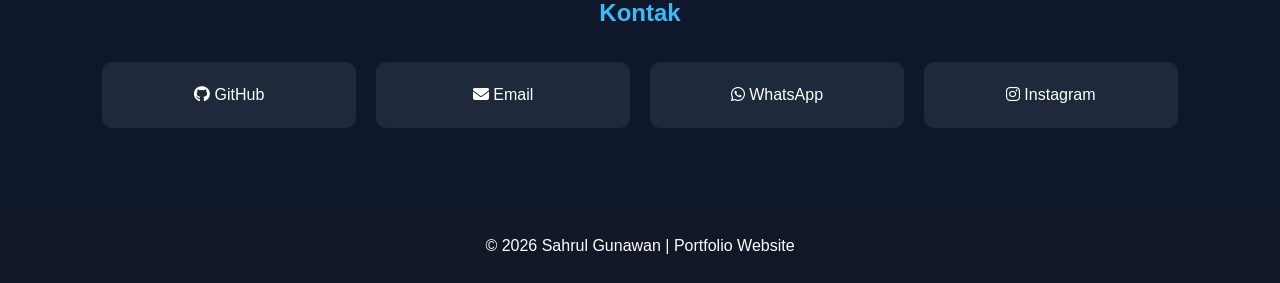
==== commit b0347c24: "test" ====
--- a/index.html
+++ b/index.html
@@ -66,7 +66,7 @@
             Saya merupakan mahasiswa Sistem Komputer Universitas Pamulang.
             yang tidak bisa mengendalikan api, udara ,tanah, air karena
             saya bukan avatar, tapi saya mampu mengendalikan komputer,
-            software, hardware
+            software, dan hardware
         </p>
     </section>
 
@@ -188,15 +188,15 @@
                 <i class="fab fa-github"></i> GitHub
             </a>
 
-            <a href="#">
+            <a href="mailto:ojansarul@gmail.com">
                 <i class="fas fa-envelope"></i> Email
             </a>
 
-            <a href="#">
+            <a href="https://wa.me/085853505849">
                 <i class="fab fa-whatsapp"></i> WhatsApp
             </a>
 
-            <a href="#">
+            <a href="https://instagram.com/sarulojan">
                 <i class="fab fa-instagram"></i> Instagram
             </a>
 
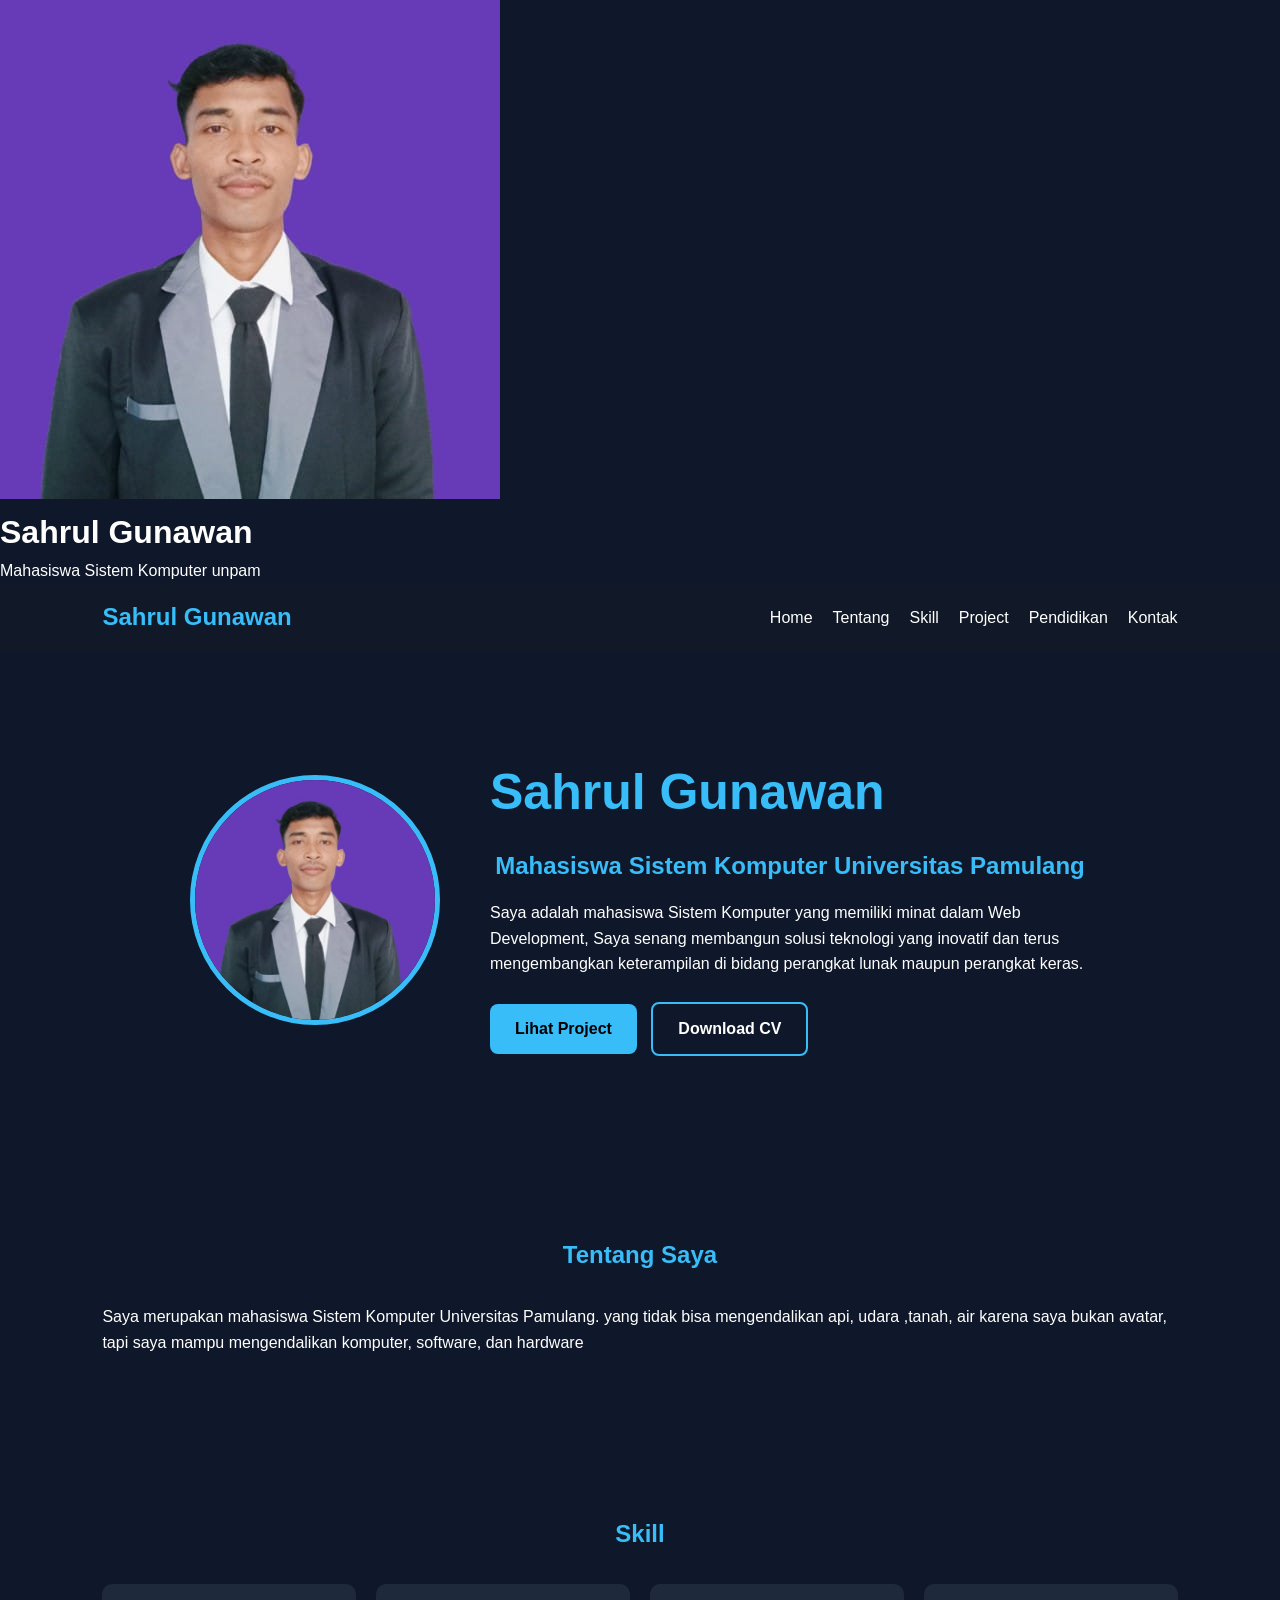
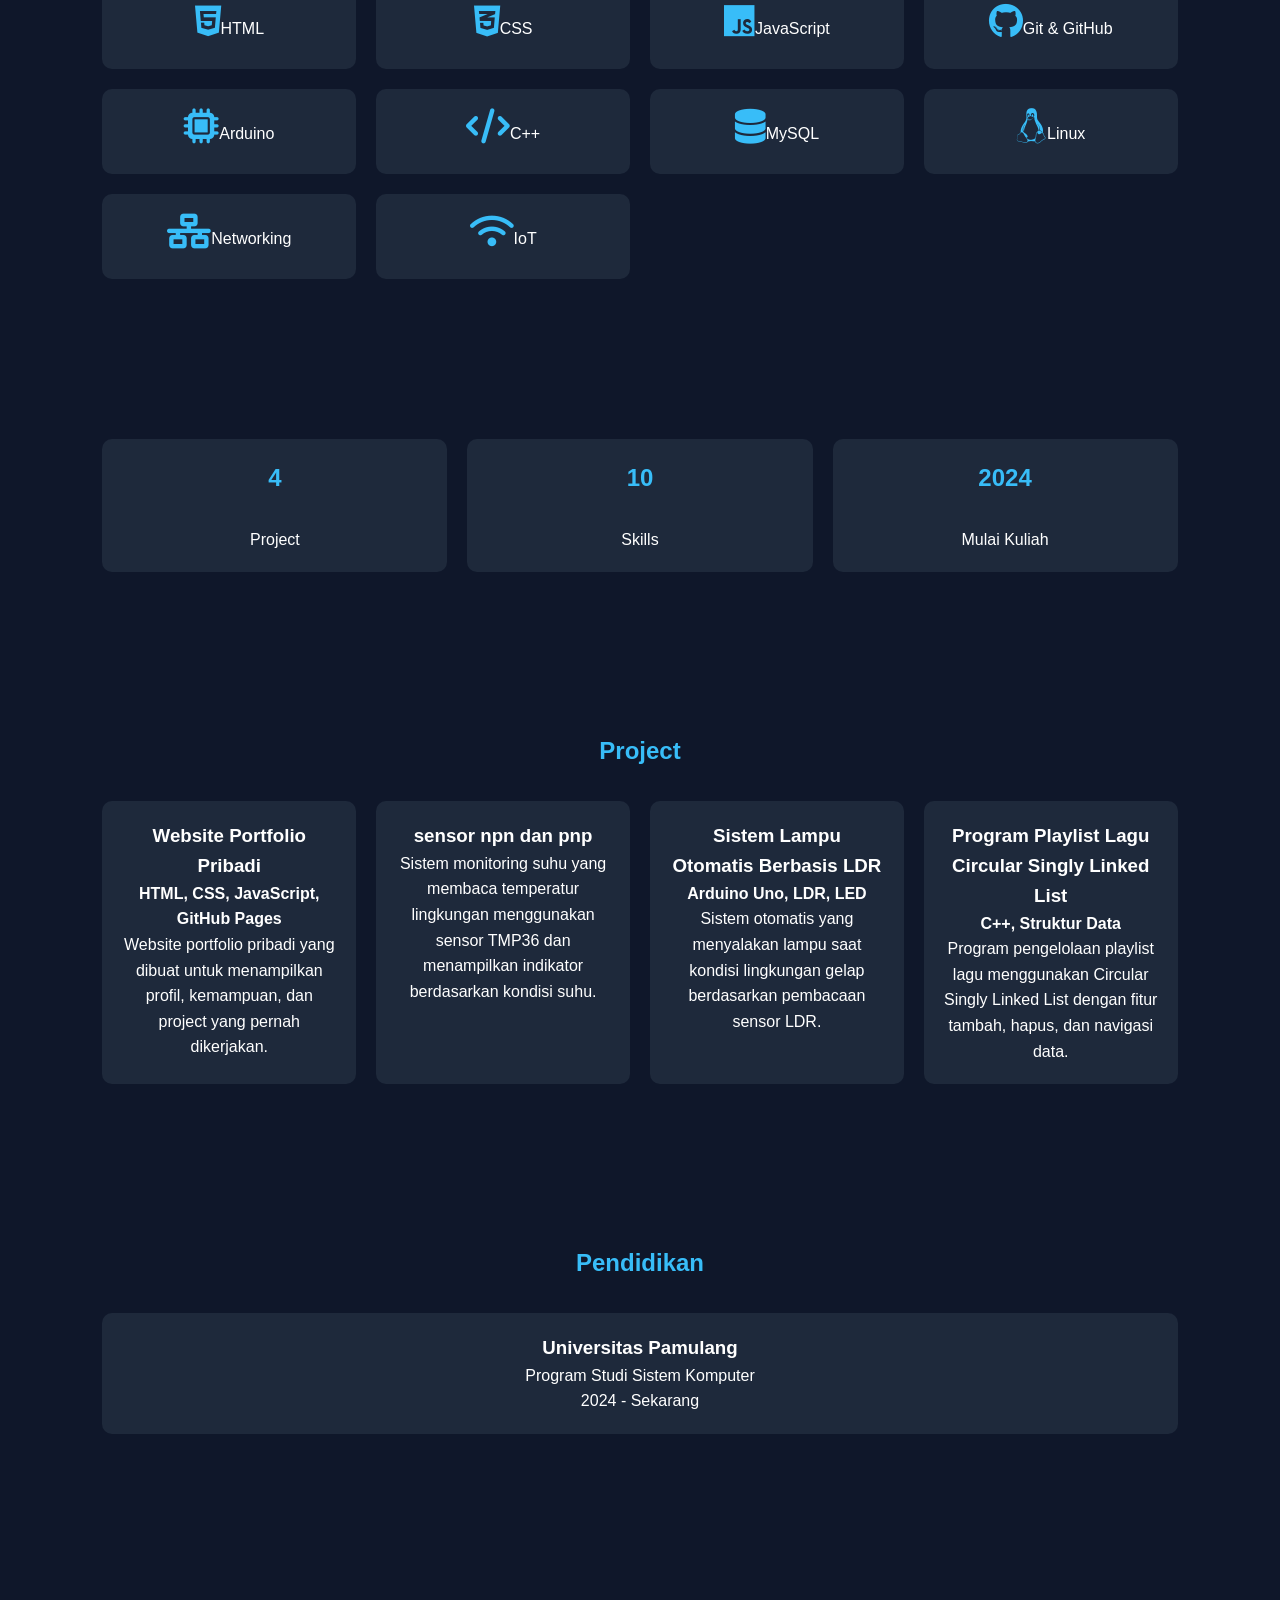
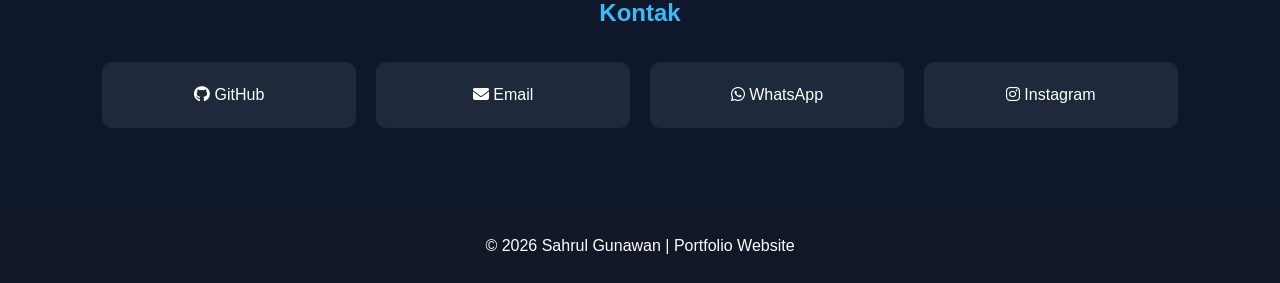
==== commit a87df2c7: "update cv" ====
--- a/index.html
+++ b/index.html
@@ -14,7 +14,7 @@
     <div class="profile">
         <img src="foto.jpg.jpg" alt="Foto Sahrul Gunawan" class="foto-profil">
         <h1>Sahrul Gunawan</h1>
-        <p>Mahasiswa Sistem Komputer</p>
+        <p>Mahasiswa Sistem Komputer unpam</p>
     </div>
 
     <!-- Navbar -->
